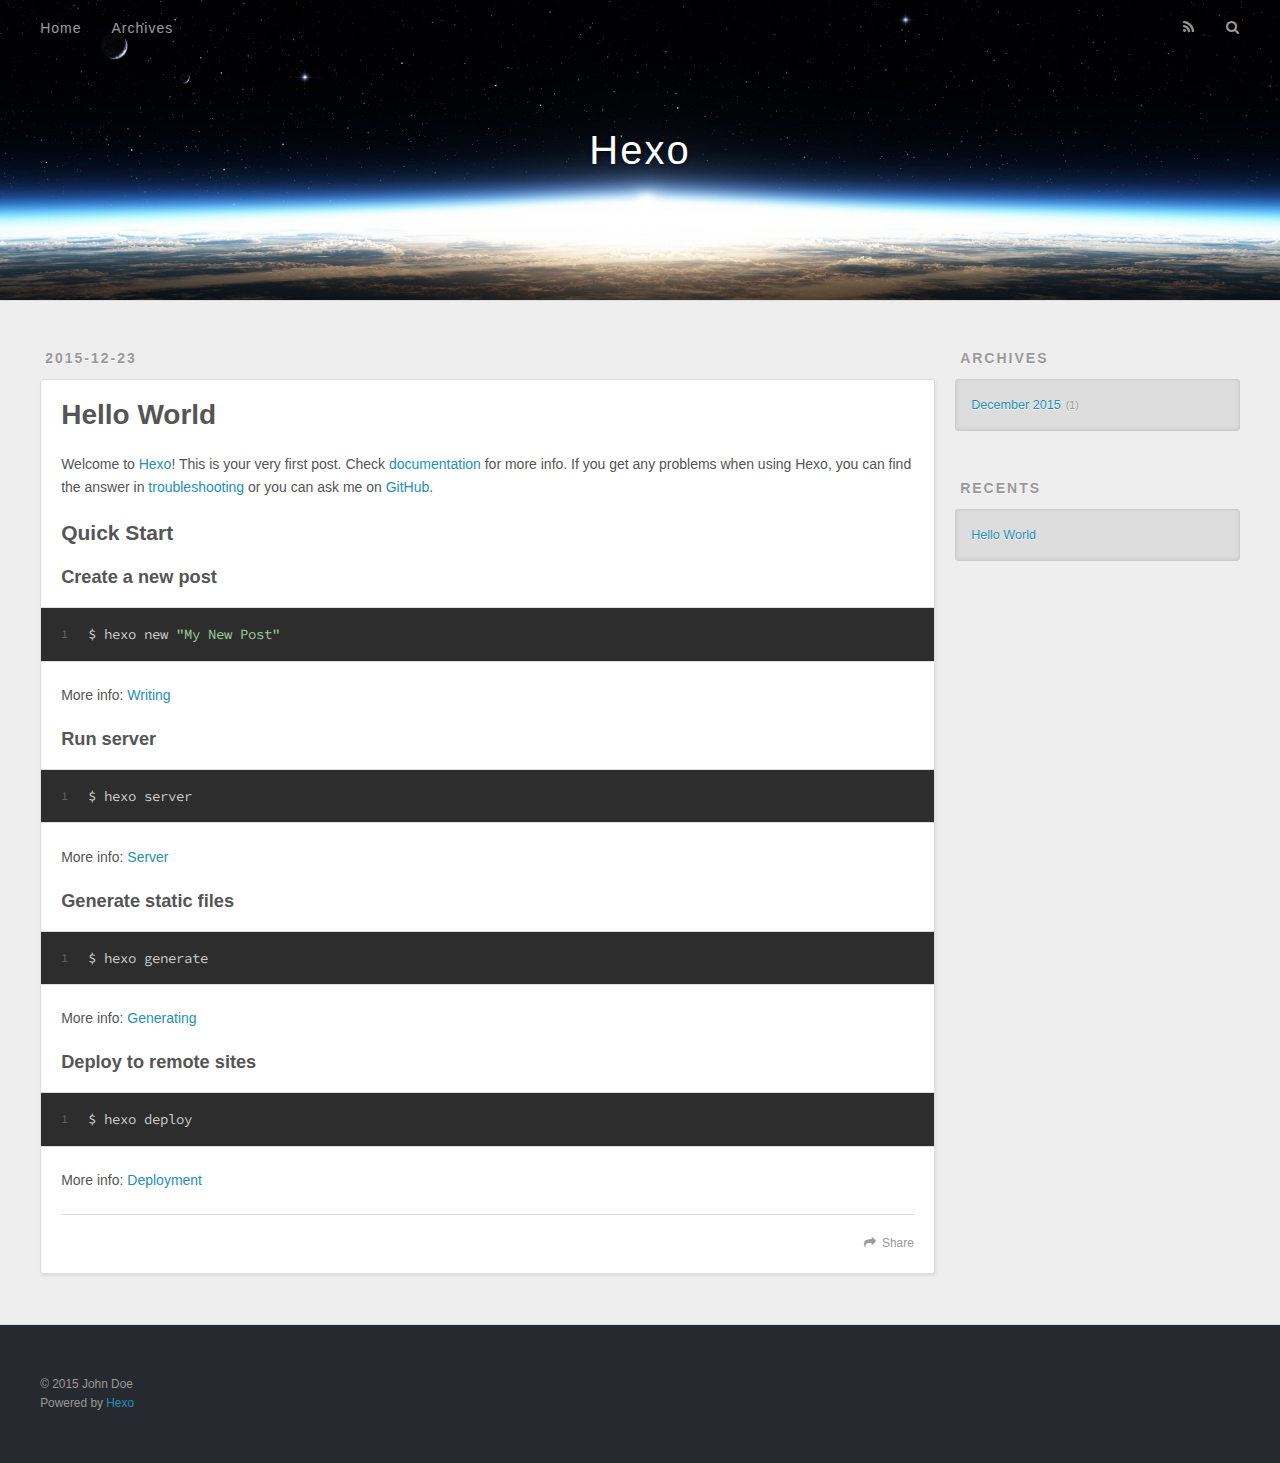
==== index.html @ ee259f1a "Site updated: 2015-12-23 15:45:40" ====
<!DOCTYPE html>
<html>
<head>
  <meta charset="utf-8">
  
  <title>Hexo</title>
  <meta name="viewport" content="width=device-width, initial-scale=1, maximum-scale=1">
  <meta name="description">
<meta property="og:type" content="website">
<meta property="og:title" content="Hexo">
<meta property="og:url" content="http://yoursite.com/index.html">
<meta property="og:site_name" content="Hexo">
<meta property="og:description">
<meta name="twitter:card" content="summary">
<meta name="twitter:title" content="Hexo">
<meta name="twitter:description">
  
    <link rel="alternative" href="/atom.xml" title="Hexo" type="application/atom+xml">
  
  
    <link rel="icon" href="/favicon.png">
  
  <link href="//fonts.googleapis.com/css?family=Source+Code+Pro" rel="stylesheet" type="text/css">
  <link rel="stylesheet" href="/css/style.css" type="text/css">
  

</head>
<body>
  <div id="container">
    <div id="wrap">
      <header id="header">
  <div id="banner"></div>
  <div id="header-outer" class="outer">
    <div id="header-title" class="inner">
      <h1 id="logo-wrap">
        <a href="/" id="logo">Hexo</a>
      </h1>
      
    </div>
    <div id="header-inner" class="inner">
      <nav id="main-nav">
        <a id="main-nav-toggle" class="nav-icon"></a>
        
          <a class="main-nav-link" href="/">Home</a>
        
          <a class="main-nav-link" href="/archives">Archives</a>
        
      </nav>
      <nav id="sub-nav">
        
          <a id="nav-rss-link" class="nav-icon" href="/atom.xml" title="RSS Feed"></a>
        
        <a id="nav-search-btn" class="nav-icon" title="Search"></a>
      </nav>
      <div id="search-form-wrap">
        <form action="//google.com/search" method="get" accept-charset="UTF-8" class="search-form"><input type="search" name="q" results="0" class="search-form-input" placeholder="Search"><button type="submit" class="search-form-submit">&#xF002;</button><input type="hidden" name="sitesearch" value="http://yoursite.com"></form>
      </div>
    </div>
  </div>
</header>
      <div class="outer">
        <section id="main">
  
    <article id="post-hello-world" class="article article-type-post" itemscope itemprop="blogPost">
  <div class="article-meta">
    <a href="/2015/12/23/hello-world/" class="article-date">
  <time datetime="2015-12-23T07:03:22.000Z" itemprop="datePublished">2015-12-23</time>
</a>
    
  </div>
  <div class="article-inner">
    
    
      <header class="article-header">
        
  
    <h1 itemprop="name">
      <a class="article-title" href="/2015/12/23/hello-world/">Hello World</a>
    </h1>
  

      </header>
    
    <div class="article-entry" itemprop="articleBody">
      
        <p>Welcome to <a href="http://hexo.io/" target="_blank" rel="external">Hexo</a>! This is your very first post. Check <a href="http://hexo.io/docs/" target="_blank" rel="external">documentation</a> for more info. If you get any problems when using Hexo, you can find the answer in <a href="http://hexo.io/docs/troubleshooting.html" target="_blank" rel="external">troubleshooting</a> or you can ask me on <a href="https://github.com/hexojs/hexo/issues" target="_blank" rel="external">GitHub</a>.</p>
<h2 id="Quick_Start"><a href="#Quick_Start" class="headerlink" title="Quick Start"></a>Quick Start</h2><h3 id="Create_a_new_post"><a href="#Create_a_new_post" class="headerlink" title="Create a new post"></a>Create a new post</h3><figure class="highlight bash"><table><tr><td class="gutter"><pre><span class="line">1</span><br></pre></td><td class="code"><pre><span class="line">$ hexo new <span class="string">"My New Post"</span></span><br></pre></td></tr></table></figure>
<p>More info: <a href="http://hexo.io/docs/writing.html" target="_blank" rel="external">Writing</a></p>
<h3 id="Run_server"><a href="#Run_server" class="headerlink" title="Run server"></a>Run server</h3><figure class="highlight bash"><table><tr><td class="gutter"><pre><span class="line">1</span><br></pre></td><td class="code"><pre><span class="line">$ hexo server</span><br></pre></td></tr></table></figure>
<p>More info: <a href="http://hexo.io/docs/server.html" target="_blank" rel="external">Server</a></p>
<h3 id="Generate_static_files"><a href="#Generate_static_files" class="headerlink" title="Generate static files"></a>Generate static files</h3><figure class="highlight bash"><table><tr><td class="gutter"><pre><span class="line">1</span><br></pre></td><td class="code"><pre><span class="line">$ hexo generate</span><br></pre></td></tr></table></figure>
<p>More info: <a href="http://hexo.io/docs/generating.html" target="_blank" rel="external">Generating</a></p>
<h3 id="Deploy_to_remote_sites"><a href="#Deploy_to_remote_sites" class="headerlink" title="Deploy to remote sites"></a>Deploy to remote sites</h3><figure class="highlight bash"><table><tr><td class="gutter"><pre><span class="line">1</span><br></pre></td><td class="code"><pre><span class="line">$ hexo deploy</span><br></pre></td></tr></table></figure>
<p>More info: <a href="http://hexo.io/docs/deployment.html" target="_blank" rel="external">Deployment</a></p>

      
    </div>
    <footer class="article-footer">
      <a data-url="http://yoursite.com/2015/12/23/hello-world/" data-id="ciiiihdqb0000vkq6i8g8l3no" class="article-share-link">Share</a>
      
      
    </footer>
  </div>
  
</article>


  
  
</section>
        
          <aside id="sidebar">
  
    
  
    
  
    
  
    
  <div class="widget-wrap">
    <h3 class="widget-title">Archives</h3>
    <div class="widget">
      <ul class="archive-list"><li class="archive-list-item"><a class="archive-list-link" href="/archives/2015/12/">December 2015</a><span class="archive-list-count">1</span></li></ul>
    </div>
  </div>

  
    
  <div class="widget-wrap">
    <h3 class="widget-title">Recents</h3>
    <div class="widget">
      <ul>
        
          <li>
            <a href="/2015/12/23/hello-world/">Hello World</a>
          </li>
        
      </ul>
    </div>
  </div>

  
</aside>
        
      </div>
      <footer id="footer">
  
  <div class="outer">
    <div id="footer-info" class="inner">
      &copy; 2015 John Doe<br>
      Powered by <a href="http://hexo.io/" target="_blank">Hexo</a>
    </div>
  </div>
</footer>
    </div>
    <nav id="mobile-nav">
  
    <a href="/" class="mobile-nav-link">Home</a>
  
    <a href="/archives" class="mobile-nav-link">Archives</a>
  
</nav>
    

<script src="//ajax.googleapis.com/ajax/libs/jquery/2.0.3/jquery.min.js"></script>


  <link rel="stylesheet" href="/fancybox/jquery.fancybox.css" type="text/css">
  <script src="/fancybox/jquery.fancybox.pack.js" type="text/javascript"></script>


<script src="/js/script.js" type="text/javascript"></script>

  </div>
</body>
</html>
---- css/style.css ----
body {
  width: 100%;
}
body:before,
body:after {
  content: "";
  display: table;
}
body:after {
  clear: both;
}
html,
body,
div,
span,
applet,
object,
iframe,
h1,
h2,
h3,
h4,
h5,
h6,
p,
blockquote,
pre,
a,
abbr,
acronym,
address,
big,
cite,
code,
del,
dfn,
em,
img,
ins,
kbd,
q,
s,
samp,
small,
strike,
strong,
sub,
sup,
tt,
var,
dl,
dt,
dd,
ol,
ul,
li,
fieldset,
form,
label,
legend,
table,
caption,
tbody,
tfoot,
thead,
tr,
th,
td {
  margin: 0;
  padding: 0;
  border: 0;
  outline: 0;
  font-weight: inherit;
  font-style: inherit;
  font-family: inherit;
  font-size: 100%;
  vertical-align: baseline;
}
body {
  line-height: 1;
  color: #000;
  background: #fff;
}
ol,
ul {
  list-style: none;
}
table {
  border-collapse: separate;
  border-spacing: 0;
  vertical-align: middle;
}
caption,
th,
td {
  text-align: left;
  font-weight: normal;
  vertical-align: middle;
}
a img {
  border: none;
}
input,
button {
  margin: 0;
  padding: 0;
}
input::-moz-focus-inner,
button::-moz-focus-inner {
  border: 0;
  padding: 0;
}
@font-face {
  font-family: FontAwesome;
  font-style: normal;
  font-weight: normal;
  src: url("fonts/fontawesome-webfont.eot?v=#4.0.3");
  src: url("fonts/fontawesome-webfont.eot?#iefix&v=#4.0.3") format("embedded-opentype"), url("fonts/fontawesome-webfont.woff?v=#4.0.3") format("woff"), url("fonts/fontawesome-webfont.ttf?v=#4.0.3") format("truetype"), url("fonts/fontawesome-webfont.svg#fontawesomeregular?v=#4.0.3") format("svg");
}
html,
body,
#container {
  height: 100%;
}
body {
  background: #eee;
  font: 14px "Helvetica Neue", Helvetica, Arial, sans-serif;
  -webkit-text-size-adjust: 100%;
}
.outer {
  max-width: 1220px;
  margin: 0 auto;
  padding: 0 20px;
}
.outer:before,
.outer:after {
  content: "";
  display: table;
}
.outer:after {
  clear: both;
}
.inner {
  display: inline;
  float: left;
  width: 98.33333333333333%;
  margin: 0 0.833333333333333%;
}
.left,
.alignleft {
  float: left;
}
.right,
.alignright {
  float: right;
}
.clear {
  clear: both;
}
#container {
  position: relative;
}
.mobile-nav-on {
  overflow: hidden;
}
#wrap {
  height: 100%;
  width: 100%;
  position: absolute;
  top: 0;
  left: 0;
  -webkit-transition: 0.2s ease-out;
  -moz-transition: 0.2s ease-out;
  -ms-transition: 0.2s ease-out;
  transition: 0.2s ease-out;
  z-index: 1;
  background: #eee;
}
.mobile-nav-on #wrap {
  left: 280px;
}
@media screen and (min-width: 768px) {
  #main {
    display: inline;
    float: left;
    width: 73.33333333333333%;
    margin: 0 0.833333333333333%;
  }
}
.article-date,
.article-category-link,
.archive-year,
.widget-title {
  text-decoration: none;
  text-transform: uppercase;
  letter-spacing: 2px;
  color: #999;
  margin-bottom: 1em;
  margin-left: 5px;
  line-height: 1em;
  text-shadow: 0 1px #fff;
  font-weight: bold;
}
.article-inner,
.archive-article-inner {
  background: #fff;
  -webkit-box-shadow: 1px 2px 3px #ddd;
  box-shadow: 1px 2px 3px #ddd;
  border: 1px solid #ddd;
  -webkit-border-radius: 3px;
  border-radius: 3px;
}
.article-entry h1,
.widget h1 {
  font-size: 2em;
}
.article-entry h2,
.widget h2 {
  font-size: 1.5em;
}
.article-entry h3,
.widget h3 {
  font-size: 1.3em;
}
.article-entry h4,
.widget h4 {
  font-size: 1.2em;
}
.article-entry h5,
.widget h5 {
  font-size: 1em;
}
.article-entry h6,
.widget h6 {
  font-size: 1em;
  color: #999;
}
.article-entry hr,
.widget hr {
  border: 1px dashed #ddd;
}
.article-entry strong,
.widget strong {
  font-weight: bold;
}
.article-entry em,
.widget em,
.article-entry cite,
.widget cite {
  font-style: italic;
}
.article-entry sup,
.widget sup,
.article-entry sub,
.widget sub {
  font-size: 0.75em;
  line-height: 0;
  position: relative;
  vertical-align: baseline;
}
.article-entry sup,
.widget sup {
  top: -0.5em;
}
.article-entry sub,
.widget sub {
  bottom: -0.2em;
}
.article-entry small,
.widget small {
  font-size: 0.85em;
}
.article-entry acronym,
.widget acronym,
.article-entry abbr,
.widget abbr {
  border-bottom: 1px dotted;
}
.article-entry ul,
.widget ul,
.article-entry ol,
.widget ol,
.article-entry dl,
.widget dl {
  margin: 0 20px;
  line-height: 1.6em;
}
.article-entry ul ul,
.widget ul ul,
.article-entry ol ul,
.widget ol ul,
.article-entry ul ol,
.widget ul ol,
.article-entry ol ol,
.widget ol ol {
  margin-top: 0;
  margin-bottom: 0;
}
.article-entry ul,
.widget ul {
  list-style: disc;
}
.article-entry ol,
.widget ol {
  list-style: decimal;
}
.article-entry dt,
.widget dt {
  font-weight: bold;
}
#header {
  height: 300px;
  position: relative;
  border-bottom: 1px solid #ddd;
}
#header:before,
#header:after {
  content: "";
  position: absolute;
  left: 0;
  right: 0;
  height: 40px;
}
#header:before {
  top: 0;
  background: -webkit-linear-gradient(rgba(0,0,0,0.2), transparent);
  background: -moz-linear-gradient(rgba(0,0,0,0.2), transparent);
  background: -ms-linear-gradient(rgba(0,0,0,0.2), transparent);
  background: linear-gradient(rgba(0,0,0,0.2), transparent);
}
#header:after {
  bottom: 0;
  background: -webkit-linear-gradient(transparent, rgba(0,0,0,0.2));
  background: -moz-linear-gradient(transparent, rgba(0,0,0,0.2));
  background: -ms-linear-gradient(transparent, rgba(0,0,0,0.2));
  background: linear-gradient(transparent, rgba(0,0,0,0.2));
}
#header-outer {
  height: 100%;
  position: relative;
}
#header-inner {
  position: relative;
  overflow: hidden;
}
#banner {
  position: absolute;
  top: 0;
  left: 0;
  width: 100%;
  height: 100%;
  background: url("images/banner.jpg") center #000;
  -webkit-background-size: cover;
  -moz-background-size: cover;
  background-size: cover;
  z-index: -1;
}
#header-title {
  text-align: center;
  height: 40px;
  position: absolute;
  top: 50%;
  left: 0;
  margin-top: -20px;
}
#logo,
#subtitle {
  text-decoration: none;
  color: #fff;
  font-weight: 300;
  text-shadow: 0 1px 4px rgba(0,0,0,0.3);
}
#logo {
  font-size: 40px;
  line-height: 40px;
  letter-spacing: 2px;
}
#subtitle {
  font-size: 16px;
  line-height: 16px;
  letter-spacing: 1px;
}
#subtitle-wrap {
  margin-top: 16px;
}
#main-nav {
  float: left;
  margin-left: -15px;
}
.nav-icon,
.main-nav-link {
  float: left;
  color: #fff;
  opacity: 0.6;
  text-decoration: none;
  text-shadow: 0 1px rgba(0,0,0,0.2);
  -webkit-transition: opacity 0.2s;
  -moz-transition: opacity 0.2s;
  -ms-transition: opacity 0.2s;
  transition: opacity 0.2s;
  display: block;
  padding: 20px 15px;
}
.nav-icon:hover,
.main-nav-link:hover {
  opacity: 1;
}
.nav-icon {
  font-family: FontAwesome;
  text-align: center;
  font-size: 14px;
  width: 14px;
  height: 14px;
  padding: 20px 15px;
  position: relative;
  cursor: pointer;
}
.main-nav-link {
  font-weight: 300;
  letter-spacing: 1px;
}
@media screen and (max-width: 479px) {
  .main-nav-link {
    display: none;
  }
}
#main-nav-toggle {
  display: none;
}
#main-nav-toggle:before {
  content: "\f0c9";
}
@media screen and (max-width: 479px) {
  #main-nav-toggle {
    display: block;
  }
}
#sub-nav {
  float: right;
  margin-right: -15px;
}
#nav-rss-link:before {
  content: "\f09e";
}
#nav-search-btn:before {
  content: "\f002";
}
#search-form-wrap {
  position: absolute;
  top: 15px;
  width: 150px;
  height: 30px;
  right: -150px;
  opacity: 0;
  -webkit-transition: 0.2s ease-out;
  -moz-transition: 0.2s ease-out;
  -ms-transition: 0.2s ease-out;
  transition: 0.2s ease-out;
}
#search-form-wrap.on {
  opacity: 1;
  right: 0;
}
@media screen and (max-width: 479px) {
  #search-form-wrap {
    width: 100%;
    right: -100%;
  }
}
.search-form {
  position: absolute;
  top: 0;
  left: 0;
  right: 0;
  background: #fff;
  padding: 5px 15px;
  -webkit-border-radius: 15px;
  border-radius: 15px;
  -webkit-box-shadow: 0 0 10px rgba(0,0,0,0.3);
  box-shadow: 0 0 10px rgba(0,0,0,0.3);
}
.search-form-input {
  border: none;
  background: none;
  color: #555;
  width: 100%;
  font: 13px "Helvetica Neue", Helvetica, Arial, sans-serif;
  outline: none;
}
.search-form-input::-webkit-search-results-decoration,
.search-form-input::-webkit-search-cancel-button {
  -webkit-appearance: none;
}
.search-form-submit {
  position: absolute;
  top: 50%;
  right: 10px;
  margin-top: -7px;
  font: 13px FontAwesome;
  border: none;
  background: none;
  color: #bbb;
  cursor: pointer;
}
.search-form-submit:hover,
.search-form-submit:focus {
  color: #777;
}
.article {
  margin: 50px 0;
}
.article-inner {
  overflow: hidden;
}
.article-meta:before,
.article-meta:after {
  content: "";
  display: table;
}
.article-meta:after {
  clear: both;
}
.article-date {
  float: left;
}
.article-category {
  float: left;
  line-height: 1em;
  color: #ccc;
  text-shadow: 0 1px #fff;
  margin-left: 8px;
}
.article-category:before {
  content: "\2022";
}
.article-category-link {
  margin: 0 12px 1em;
}
.article-header {
  padding: 20px 20px 0;
}
.article-title {
  text-decoration: none;
  font-size: 2em;
  font-weight: bold;
  color: #555;
  line-height: 1.1em;
  -webkit-transition: color 0.2s;
  -moz-transition: color 0.2s;
  -ms-transition: color 0.2s;
  transition: color 0.2s;
}
a.article-title:hover {
  color: #258fb8;
}
.article-entry {
  color: #555;
  padding: 0 20px;
}
.article-entry:before,
.article-entry:after {
  content: "";
  display: table;
}
.article-entry:after {
  clear: both;
}
.article-entry p,
.article-entry table {
  line-height: 1.6em;
  margin: 1.6em 0;
}
.article-entry h1,
.article-entry h2,
.article-entry h3,
.article-entry h4,
.article-entry h5,
.article-entry h6 {
  font-weight: bold;
}
.article-entry h1,
.article-entry h2,
.article-entry h3,
.article-entry h4,
.article-entry h5,
.article-entry h6 {
  line-height: 1.1em;
  margin: 1.1em 0;
}
.article-entry a {
  color: #258fb8;
  text-decoration: none;
}
.article-entry a:hover {
  text-decoration: underline;
}
.article-entry ul,
.article-entry ol,
.article-entry dl {
  margin-top: 1.6em;
  margin-bottom: 1.6em;
}
.article-entry img,
.article-entry video {
  max-width: 100%;
  height: auto;
  display: block;
  margin: auto;
}
.article-entry iframe {
  border: none;
}
.article-entry table {
  width: 100%;
  border-collapse: collapse;
  border-spacing: 0;
}
.article-entry th {
  font-weight: bold;
  border-bottom: 3px solid #ddd;
  padding-bottom: 0.5em;
}
.article-entry td {
  border-bottom: 1px solid #ddd;
  padding: 10px 0;
}
.article-entry blockquote {
  font-family: Georgia, "Times New Roman", serif;
  font-size: 1.4em;
  margin: 1.6em 20px;
  text-align: center;
}
.article-entry blockquote footer {
  font-size: 14px;
  margin: 1.6em 0;
  font-family: "Helvetica Neue", Helvetica, Arial, sans-serif;
}
.article-entry blockquote footer cite:before {
  content: "—";
  padding: 0 0.5em;
}
.article-entry .pullquote {
  text-align: left;
  width: 45%;
  margin: 0;
}
.article-entry .pullquote.left {
  margin-left: 0.5em;
  margin-right: 1em;
}
.article-entry .pullquote.right {
  margin-right: 0.5em;
  margin-left: 1em;
}
.article-entry .caption {
  color: #999;
  display: block;
  font-size: 0.9em;
  margin-top: 0.5em;
  position: relative;
  text-align: center;
}
.article-entry .video-container {
  position: relative;
  padding-top: 56.25%;
  height: 0;
  overflow: hidden;
}
.article-entry .video-container iframe,
.article-entry .video-container object,
.article-entry .video-container embed {
  position: absolute;
  top: 0;
  left: 0;
  width: 100%;
  height: 100%;
  margin-top: 0;
}
.article-more-link a {
  display: inline-block;
  line-height: 1em;
  padding: 6px 15px;
  -webkit-border-radius: 15px;
  border-radius: 15px;
  background: #eee;
  color: #999;
  text-shadow: 0 1px #fff;
  text-decoration: none;
}
.article-more-link a:hover {
  background: #258fb8;
  color: #fff;
  text-decoration: none;
  text-shadow: 0 1px #1e7293;
}
.article-footer {
  font-size: 0.85em;
  line-height: 1.6em;
  border-top: 1px solid #ddd;
  padding-top: 1.6em;
  margin: 0 20px 20px;
}
.article-footer:before,
.article-footer:after {
  content: "";
  display: table;
}
.article-footer:after {
  clear: both;
}
.article-footer a {
  color: #999;
  text-decoration: none;
}
.article-footer a:hover {
  color: #555;
}
.article-tag-list-item {
  float: left;
  margin-right: 10px;
}
.article-tag-list-link:before {
  content: "#";
}
.article-comment-link {
  float: right;
}
.article-comment-link:before {
  content: "\f075";
  font-family: FontAwesome;
  padding-right: 8px;
}
.article-share-link {
  cursor: pointer;
  float: right;
  margin-left: 20px;
}
.article-share-link:before {
  content: "\f064";
  font-family: FontAwesome;
  padding-right: 6px;
}
#article-nav {
  position: relative;
}
#article-nav:before,
#article-nav:after {
  content: "";
  display: table;
}
#article-nav:after {
  clear: both;
}
@media screen and (min-width: 768px) {
  #article-nav {
    margin: 50px 0;
  }
  #article-nav:before {
    width: 8px;
    height: 8px;
    position: absolute;
    top: 50%;
    left: 50%;
    margin-top: -4px;
    margin-left: -4px;
    content: "";
    -webkit-border-radius: 50%;
    border-radius: 50%;
    background: #ddd;
    -webkit-box-shadow: 0 1px 2px #fff;
    box-shadow: 0 1px 2px #fff;
  }
}
.article-nav-link-wrap {
  text-decoration: none;
  text-shadow: 0 1px #fff;
  color: #999;
  -webkit-box-sizing: border-box;
  -moz-box-sizing: border-box;
  box-sizing: border-box;
  margin-top: 50px;
  text-align: center;
  display: block;
}
.article-nav-link-wrap:hover {
  color: #555;
}
@media screen and (min-width: 768px) {
  .article-nav-link-wrap {
    width: 50%;
    margin-top: 0;
  }
}
@media screen and (min-width: 768px) {
  #article-nav-newer {
    float: left;
    text-align: right;
    padding-right: 20px;
  }
}
@media screen and (min-width: 768px) {
  #article-nav-older {
    float: right;
    text-align: left;
    padding-left: 20px;
  }
}
.article-nav-caption {
  text-transform: uppercase;
  letter-spacing: 2px;
  color: #ddd;
  line-height: 1em;
  font-weight: bold;
}
#article-nav-newer .article-nav-caption {
  margin-right: -2px;
}
.article-nav-title {
  font-size: 0.85em;
  line-height: 1.6em;
  margin-top: 0.5em;
}
.article-share-box {
  position: absolute;
  display: none;
  background: #fff;
  -webkit-box-shadow: 1px 2px 10px rgba(0,0,0,0.2);
  box-shadow: 1px 2px 10px rgba(0,0,0,0.2);
  -webkit-border-radius: 3px;
  border-radius: 3px;
  margin-left: -145px;
  overflow: hidden;
  z-index: 1;
}
.article-share-box.on {
  display: block;
}
.article-share-input {
  width: 100%;
  background: none;
  -webkit-box-sizing: border-box;
  -moz-box-sizing: border-box;
  box-sizing: border-box;
  font: 14px "Helvetica Neue", Helvetica, Arial, sans-serif;
  padding: 0 15px;
  color: #555;
  outline: none;
  border: 1px solid #ddd;
  -webkit-border-radius: 3px 3px 0 0;
  border-radius: 3px 3px 0 0;
  height: 36px;
  line-height: 36px;
}
.article-share-links {
  background: #eee;
}
.article-share-links:before,
.article-share-links:after {
  content: "";
  display: table;
}
.article-share-links:after {
  clear: both;
}
.article-share-twitter,
.article-share-facebook,
.article-share-pinterest,
.article-share-google {
  width: 50px;
  height: 36px;
  display: block;
  float: left;
  position: relative;
  color: #999;
  text-shadow: 0 1px #fff;
}
.article-share-twitter:before,
.article-share-facebook:before,
.article-share-pinterest:before,
.article-share-google:before {
  font-size: 20px;
  font-family: FontAwesome;
  width: 20px;
  height: 20px;
  position: absolute;
  top: 50%;
  left: 50%;
  margin-top: -10px;
  margin-left: -10px;
  text-align: center;
}
.article-share-twitter:hover,
.article-share-facebook:hover,
.article-share-pinterest:hover,
.article-share-google:hover {
  color: #fff;
}
.article-share-twitter:before {
  content: "\f099";
}
.article-share-twitter:hover {
  background: #00aced;
  text-shadow: 0 1px #008abe;
}
.article-share-facebook:before {
  content: "\f09a";
}
.article-share-facebook:hover {
  background: #3b5998;
  text-shadow: 0 1px #2f477a;
}
.article-share-pinterest:before {
  content: "\f0d2";
}
.article-share-pinterest:hover {
  background: #cb2027;
  text-shadow: 0 1px #a21a1f;
}
.article-share-google:before {
  content: "\f0d5";
}
.article-share-google:hover {
  background: #dd4b39;
  text-shadow: 0 1px #be3221;
}
.article-gallery {
  background: #000;
  position: relative;
}
.article-gallery-photos {
  position: relative;
  overflow: hidden;
}
.article-gallery-img {
  display: none;
  max-width: 100%;
}
.article-gallery-img:first-child {
  display: block;
}
.article-gallery-img.loaded {
  position: absolute;
  display: block;
}
.article-gallery-img img {
  display: block;
  max-width: 100%;
  margin: 0 auto;
}
#comments {
  background: #fff;
  -webkit-box-shadow: 1px 2px 3px #ddd;
  box-shadow: 1px 2px 3px #ddd;
  padding: 20px;
  border: 1px solid #ddd;
  -webkit-border-radius: 3px;
  border-radius: 3px;
  margin: 50px 0;
}
#comments a {
  color: #258fb8;
}
.archives-wrap {
  margin: 50px 0;
}
.archives:before,
.archives:after {
  content: "";
  display: table;
}
.archives:after {
  clear: both;
}
.archive-year-wrap {
  margin-bottom: 1em;
}
.archives {
  -webkit-column-gap: 10px;
  -moz-column-gap: 10px;
  column-gap: 10px;
}
@media screen and (min-width: 480px) and (max-width: 767px) {
  .archives {
    -webkit-column-count: 2;
    -moz-column-count: 2;
    column-count: 2;
  }
}
@media screen and (min-width: 768px) {
  .archives {
    -webkit-column-count: 3;
    -moz-column-count: 3;
    column-count: 3;
  }
}
.archive-article {
  -webkit-column-break-inside: avoid;
  page-break-inside: avoid;
  overflow: hidden;
  break-inside: avoid-column;
}
.archive-article-inner {
  padding: 10px;
  margin-bottom: 15px;
}
.archive-article-title {
  text-decoration: none;
  font-weight: bold;
  color: #555;
  -webkit-transition: color 0.2s;
  -moz-transition: color 0.2s;
  -ms-transition: color 0.2s;
  transition: color 0.2s;
  line-height: 1.6em;
}
.archive-article-title:hover {
  color: #258fb8;
}
.archive-article-footer {
  margin-top: 1em;
}
.archive-article-date {
  color: #999;
  text-decoration: none;
  font-size: 0.85em;
  line-height: 1em;
  margin-bottom: 0.5em;
  display: block;
}
#page-nav {
  margin: 50px auto;
  background: #fff;
  -webkit-box-shadow: 1px 2px 3px #ddd;
  box-shadow: 1px 2px 3px #ddd;
  border: 1px solid #ddd;
  -webkit-border-radius: 3px;
  border-radius: 3px;
  text-align: center;
  color: #999;
  overflow: hidden;
}
#page-nav:before,
#page-nav:after {
  content: "";
  display: table;
}
#page-nav:after {
  clear: both;
}
#page-nav a,
#page-nav span {
  padding: 10px 20px;
  line-height: 1;
  height: 2ex;
}
#page-nav a {
  color: #999;
  text-decoration: none;
}
#page-nav a:hover {
  background: #999;
  color: #fff;
}
#page-nav .prev {
  float: left;
}
#page-nav .next {
  float: right;
}
#page-nav .page-number {
  display: inline-block;
}
@media screen and (max-width: 479px) {
  #page-nav .page-number {
    display: none;
  }
}
#page-nav .current {
  color: #555;
  font-weight: bold;
}
#page-nav .space {
  color: #ddd;
}
#footer {
  background: #262a30;
  padding: 50px 0;
  border-top: 1px solid #ddd;
  color: #999;
}
#footer a {
  color: #258fb8;
  text-decoration: none;
}
#footer a:hover {
  text-decoration: underline;
}
#footer-info {
  line-height: 1.6em;
  font-size: 0.85em;
}
.article-entry pre,
.article-entry .highlight {
  background: #2d2d2d;
  margin: 0 -20px;
  padding: 15px 20px;
  border-style: solid;
  border-color: #ddd;
  border-width: 1px 0;
  overflow: auto;
  color: #ccc;
  line-height: 22.400000000000002px;
}
.article-entry .highlight .gutter pre,
.article-entry .gist .gist-file .gist-data .line-numbers {
  color: #666;
  font-size: 0.85em;
}
.article-entry pre,
.article-entry code {
  font-family: "Source Code Pro", Consolas, Monaco, Menlo, Consolas, monospace;
}
.article-entry code {
  background: #eee;
  text-shadow: 0 1px #fff;
  padding: 0 0.3em;
}
.article-entry pre code {
  background: none;
  text-shadow: none;
  padding: 0;
}
.article-entry .highlight pre {
  border: none;
  margin: 0;
  padding: 0;
}
.article-entry .highlight table {
  margin: 0;
  width: auto;
}
.article-entry .highlight td {
  border: none;
  padding: 0;
}
.article-entry .highlight figcaption {
  font-size: 0.85em;
  color: #999;
  line-height: 1em;
  margin-bottom: 1em;
}
.article-entry .highlight figcaption:before,
.article-entry .highlight figcaption:after {
  content: "";
  display: table;
}
.article-entry .highlight figcaption:after {
  clear: both;
}
.article-entry .highlight figcaption a {
  float: right;
}
.article-entry .highlight .gutter pre {
  text-align: right;
  padding-right: 20px;
}
.article-entry .highlight .line {
  height: 22.400000000000002px;
}
.article-entry .gist {
  margin: 0 -20px;
  border-style: solid;
  border-color: #ddd;
  border-width: 1px 0;
  background: #2d2d2d;
  padding: 15px 20px 15px 0;
}
.article-entry .gist .gist-file {
  border: none;
  font-family: "Source Code Pro", Consolas, Monaco, Menlo, Consolas, monospace;
  margin: 0;
}
.article-entry .gist .gist-file .gist-data {
  background: none;
  border: none;
}
.article-entry .gist .gist-file .gist-data .line-numbers {
  background: none;
  border: none;
  padding: 0 20px 0 0;
}
.article-entry .gist .gist-file .gist-data .line-data {
  padding: 0 !important;
}
.article-entry .gist .gist-file .highlight {
  margin: 0;
  padding: 0;
  border: none;
}
.article-entry .gist .gist-file .gist-meta {
  background: #2d2d2d;
  color: #999;
  font: 0.85em "Helvetica Neue", Helvetica, Arial, sans-serif;
  text-shadow: 0 0;
  padding: 0;
  margin-top: 1em;
  margin-left: 20px;
}
.article-entry .gist .gist-file .gist-meta a {
  color: #258fb8;
  font-weight: normal;
}
.article-entry .gist .gist-file .gist-meta a:hover {
  text-decoration: underline;
}
pre .comment,
pre .title {
  color: #999;
}
pre .variable,
pre .attribute,
pre .tag,
pre .regexp,
pre .ruby .constant,
pre .xml .tag .title,
pre .xml .pi,
pre .xml .doctype,
pre .html .doctype,
pre .css .id,
pre .css .class,
pre .css .pseudo {
  color: #f2777a;
}
pre .number,
pre .preprocessor,
pre .built_in,
pre .literal,
pre .params,
pre .constant {
  color: #f99157;
}
pre .class,
pre .ruby .class .title,
pre .css .rules .attribute {
  color: #9c9;
}
pre .string,
pre .value,
pre .inheritance,
pre .header,
pre .ruby .symbol,
pre .xml .cdata {
  color: #9c9;
}
pre .css .hexcolor {
  color: #6cc;
}
pre .function,
pre .python .decorator,
pre .python .title,
pre .ruby .function .title,
pre .ruby .title .keyword,
pre .perl .sub,
pre .javascript .title,
pre .coffeescript .title {
  color: #69c;
}
pre .keyword,
pre .javascript .function {
  color: #c9c;
}
@media screen and (max-width: 479px) {
  #mobile-nav {
    position: absolute;
    top: 0;
    left: 0;
    width: 280px;
    height: 100%;
    background: #191919;
    border-right: 1px solid #fff;
  }
}
@media screen and (max-width: 479px) {
  .mobile-nav-link {
    display: block;
    color: #999;
    text-decoration: none;
    padding: 15px 20px;
    font-weight: bold;
  }
  .mobile-nav-link:hover {
    color: #fff;
  }
}
@media screen and (min-width: 768px) {
  #sidebar {
    display: inline;
    float: left;
    width: 23.333333333333332%;
    margin: 0 0.833333333333333%;
  }
}
.widget-wrap {
  margin: 50px 0;
}
.widget {
  color: #777;
  text-shadow: 0 1px #fff;
  background: #ddd;
  -webkit-box-shadow: 0 -1px 4px #ccc inset;
  box-shadow: 0 -1px 4px #ccc inset;
  border: 1px solid #ccc;
  padding: 15px;
  -webkit-border-radius: 3px;
  border-radius: 3px;
}
.widget a {
  color: #258fb8;
  text-decoration: none;
}
.widget a:hover {
  text-decoration: underline;
}
.widget ul ul,
.widget ol ul,
.widget dl ul,
.widget ul ol,
.widget ol ol,
.widget dl ol,
.widget ul dl,
.widget ol dl,
.widget dl dl {
  margin-left: 15px;
  list-style: disc;
}
.widget {
  line-height: 1.6em;
  word-wrap: break-word;
  font-size: 0.9em;
}
.widget ul,
.widget ol {
  list-style: none;
  margin: 0;
}
.widget ul ul,
.widget ol ul,
.widget ul ol,
.widget ol ol {
  margin: 0 20px;
}
.widget ul ul,
.widget ol ul {
  list-style: disc;
}
.widget ul ol,
.widget ol ol {
  list-style: decimal;
}
.category-list-count,
.tag-list-count,
.archive-list-count {
  padding-left: 5px;
  color: #999;
  font-size: 0.85em;
}
.category-list-count:before,
.tag-list-count:before,
.archive-list-count:before {
  content: "(";
}
.category-list-count:after,
.tag-list-count:after,
.archive-list-count:after {
  content: ")";
}
.tagcloud a {
  margin-right: 5px;
  display: inline-block;
}
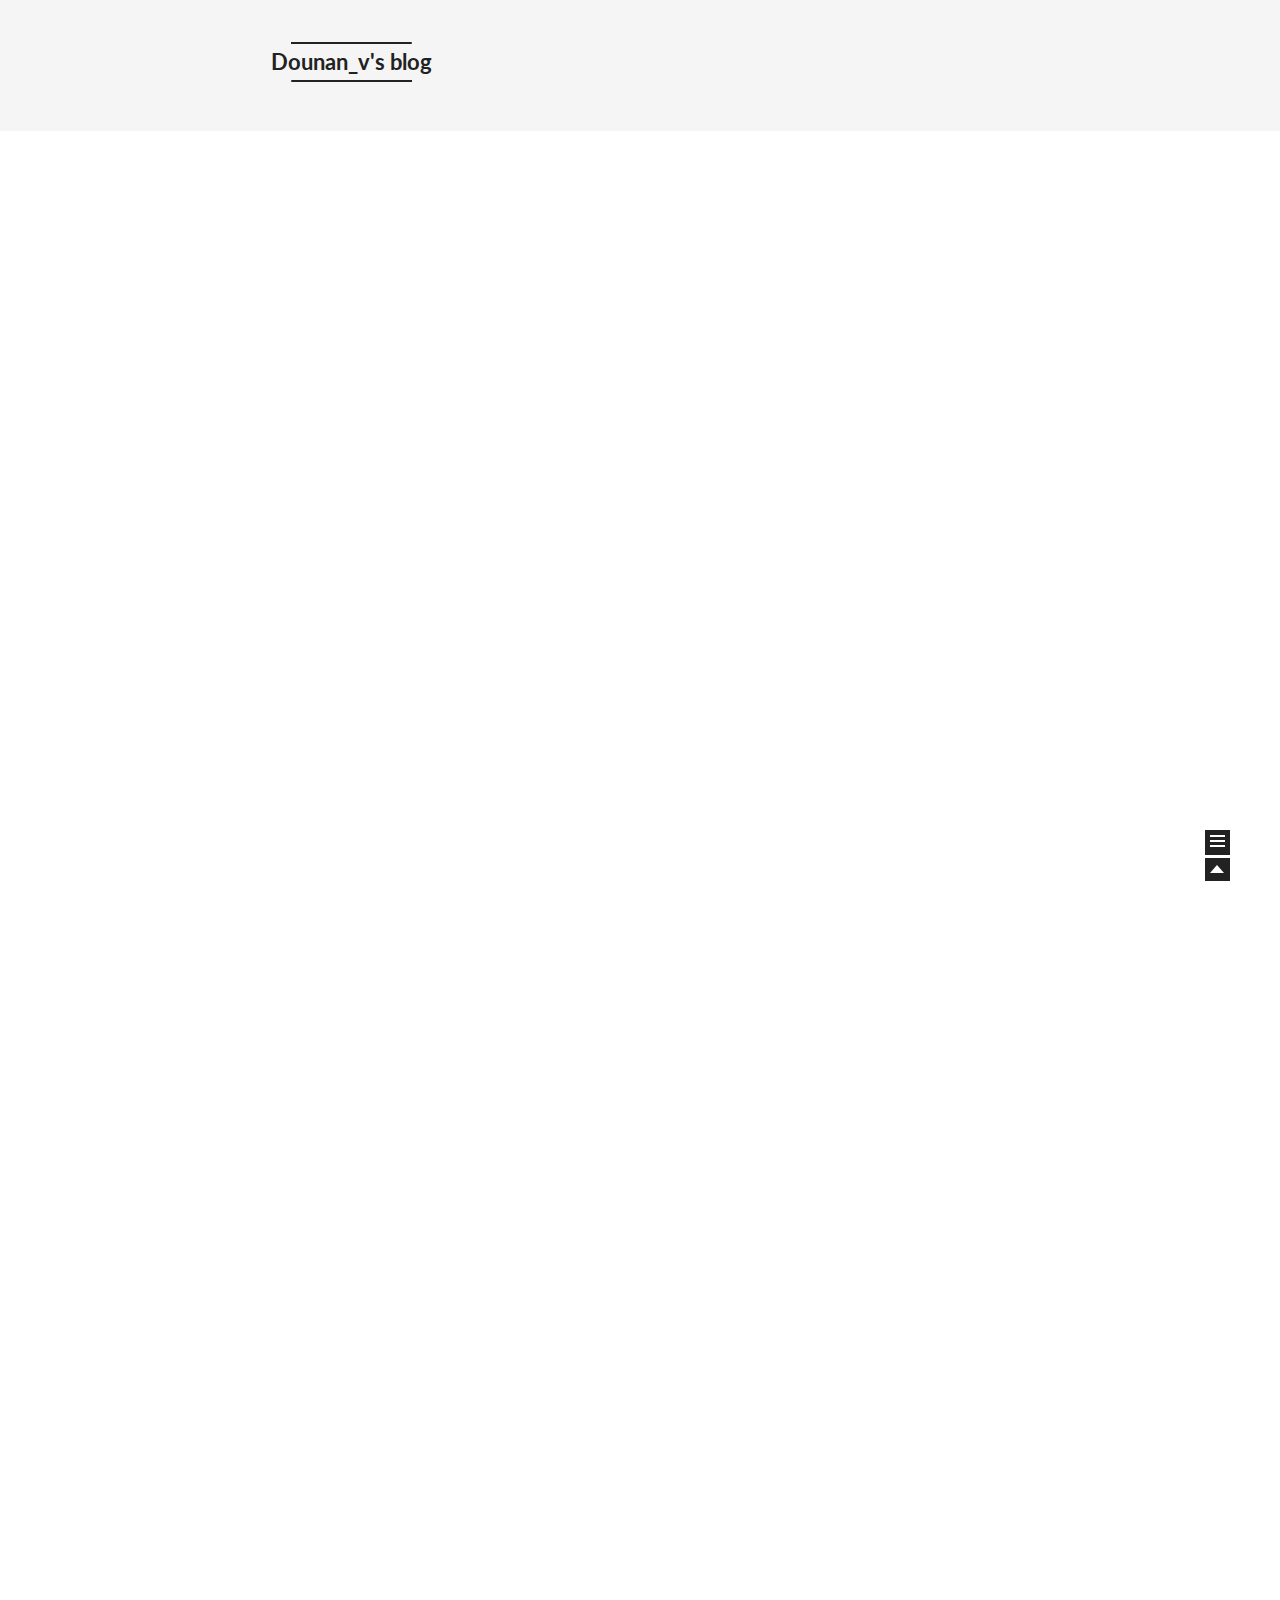
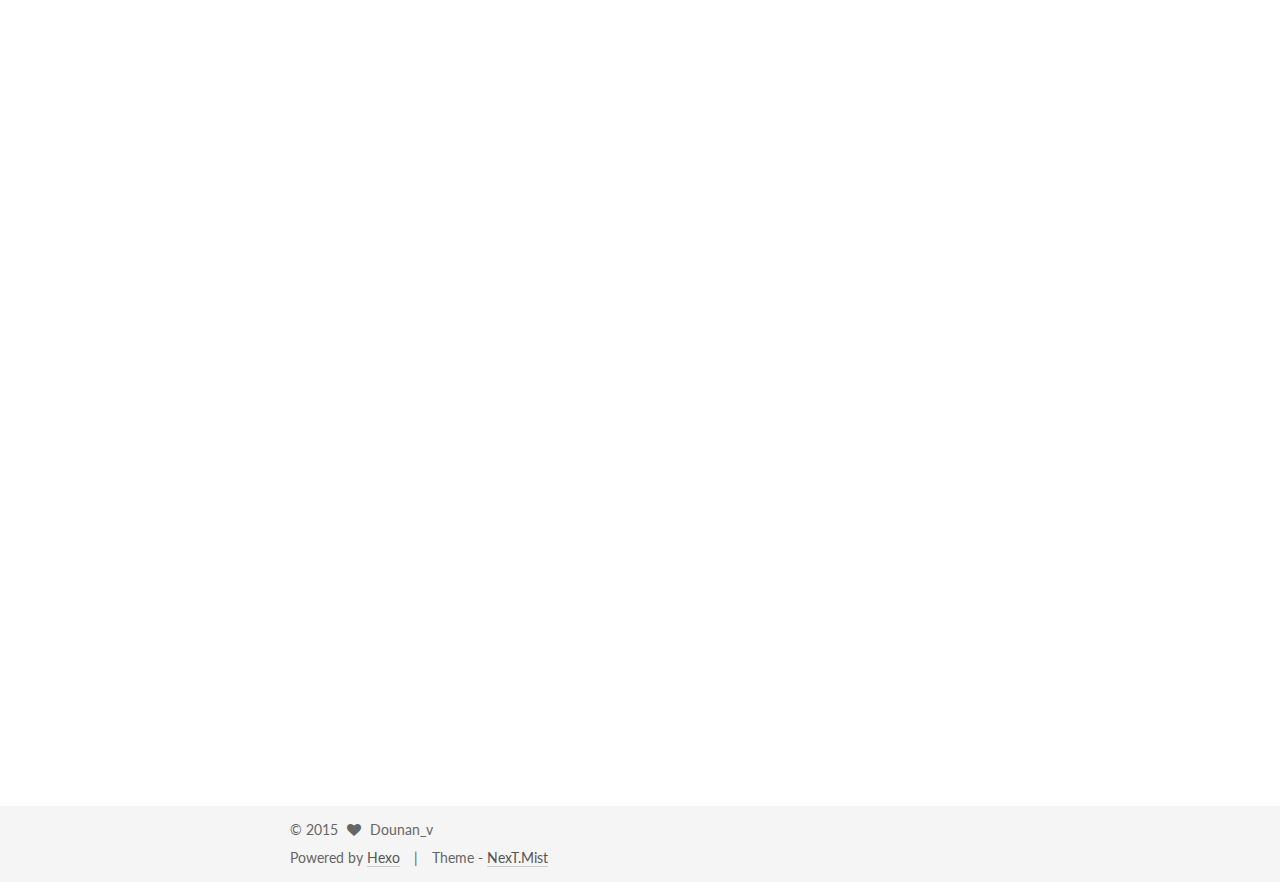
==== commit 71303304: "Site updated: 2015-12-24 11:45:03" ====
--- a/index.html
+++ b/index.html
@@ -1,89 +1,409 @@
-<!DOCTYPE html>
-<html>
+<!doctype html>
+<html class="theme-next   use-motion ">
 <head>
-  <meta charset="utf-8">
-  
-  <title>Hexo</title>
-  <meta name="viewport" content="width=device-width, initial-scale=1, maximum-scale=1">
-  <meta name="description">
+  <meta charset="UTF-8"/>
+<meta http-equiv="X-UA-Compatible" content="IE=edge,chrome=1" />
+<meta name="viewport" content="width=device-width, initial-scale=1, maximum-scale=1"/>
+
+
+
+<meta http-equiv="Cache-Control" content="no-transform" />
+<meta http-equiv="Cache-Control" content="no-siteapp" />
+
+
+
+
+
+
+
+
+
+
+
+
+  <link href="/vendors/fancybox/source/jquery.fancybox.css?v=2.1.5" rel="stylesheet" type="text/css"/>
+
+
+
+
+  <link href="//fonts.googleapis.com/css?family=Lato:300,400,700,400italic&subset=latin,latin-ext" rel="stylesheet" type="text/css">
+
+
+
+<link href="/vendors/font-awesome/css/font-awesome.min.css?v=4.4.0" rel="stylesheet" type="text/css" />
+
+<link href="/css/main.css?v=0.4.5.2" rel="stylesheet" type="text/css" />
+
+
+  <meta name="keywords" content="Hexo, NexT" />
+
+
+
+
+
+
+
+
+  <link rel="shortcut icon" type="image/x-icon" href="/favicon.ico?v=0.4.5.2" />
+
+
+
+
+
+
+<meta name="description" content="Touch the world">
 <meta property="og:type" content="website">
-<meta property="og:title" content="Hexo">
+<meta property="og:title" content="Dounan_v's blog">
 <meta property="og:url" content="http://yoursite.com/index.html">
-<meta property="og:site_name" content="Hexo">
-<meta property="og:description">
+<meta property="og:site_name" content="Dounan_v's blog">
+<meta property="og:description" content="Touch the world">
 <meta name="twitter:card" content="summary">
-<meta name="twitter:title" content="Hexo">
-<meta name="twitter:description">
-  
-    <link rel="alternative" href="/atom.xml" title="Hexo" type="application/atom+xml">
-  
-  
-    <link rel="icon" href="/favicon.png">
-  
-  <link href="//fonts.googleapis.com/css?family=Source+Code+Pro" rel="stylesheet" type="text/css">
-  <link rel="stylesheet" href="/css/style.css" type="text/css">
-  
-
+<meta name="twitter:title" content="Dounan_v's blog">
+<meta name="twitter:description" content="Touch the world">
+
+
+
+<script type="text/javascript" id="hexo.configuration">
+  var CONFIG = {
+    scheme: 'Mist',
+    sidebar: 'post',
+    motion: true
+  };
+</script>
+
+  <title> Dounan_v's blog </title>
 </head>
-<body>
-  <div id="container">
-    <div id="wrap">
-      <header id="header">
-  <div id="banner"></div>
-  <div id="header-outer" class="outer">
-    <div id="header-title" class="inner">
-      <h1 id="logo-wrap">
-        <a href="/" id="logo">Hexo</a>
-      </h1>
+
+<body itemscope itemtype="http://schema.org/WebPage" lang="en">
+
+  <!--[if lte IE 8]>
+  <div style=' clear: both; height: 59px; padding:0 0 0 15px; position: relative;margin:0 auto;'>
+    <a href="http://windows.microsoft.com/en-US/internet-explorer/products/ie/home?ocid=ie6_countdown_bannercode">
+      <img src="http://7u2nvr.com1.z0.glb.clouddn.com/picouterie.jpg" border="0" height="42" width="820"
+           alt="You are using an outdated browser. For a faster, safer browsing experience, upgrade for free today or use other browser ,like chrome firefox safari."
+           style='margin-left:auto;margin-right:auto;display: block;'/>
+    </a>
+  </div>
+<![endif]-->
+  
+
+
+
+
+
+
+  <div class="container one-column 
+   page-home 
+">
+    <div class="headband"></div>
+
+    <header id="header" class="header" itemscope itemtype="http://schema.org/WPHeader">
+      <div class="header-inner"><div class="site-meta ">
+  
+
+  <div class="custom-logo-site-title">
+    <a href="/"  class="brand" rel="start">
+      <span class="logo-line-before"><i></i></span>
+      <span class="site-title">Dounan_v's blog</span>
+      <span class="logo-line-after"><i></i></span>
+    </a>
+  </div>
+  <p class="site-subtitle">Touch the world</p>
+</div>
+
+<div class="site-nav-toggle">
+  <button>
+    <span class="btn-bar"></span>
+    <span class="btn-bar"></span>
+    <span class="btn-bar"></span>
+  </button>
+</div>
+
+<nav class="site-nav">
+  
+
+  
+    <ul id="menu" class="menu ">
+      
+        
+        <li class="menu-item menu-item-home">
+          <a href="/" rel="section">
+            
+              <i class="menu-item-icon fa fa-home fa-fw"></i> <br />
+            
+            Home
+          </a>
+        </li>
+      
+        
+        <li class="menu-item menu-item-categories">
+          <a href="/categories" rel="section">
+            
+              <i class="menu-item-icon fa fa-th fa-fw"></i> <br />
+            
+            Categories
+          </a>
+        </li>
+      
+        
+        <li class="menu-item menu-item-about">
+          <a href="/about" rel="section">
+            
+              <i class="menu-item-icon fa fa-user fa-fw"></i> <br />
+            
+            About
+          </a>
+        </li>
+      
+        
+        <li class="menu-item menu-item-archives">
+          <a href="/archives" rel="section">
+            
+              <i class="menu-item-icon fa fa-archive fa-fw"></i> <br />
+            
+            Archives
+          </a>
+        </li>
+      
+        
+        <li class="menu-item menu-item-tags">
+          <a href="/tags" rel="section">
+            
+              <i class="menu-item-icon fa fa-tags fa-fw"></i> <br />
+            
+            Tags
+          </a>
+        </li>
+      
+        
+        <li class="menu-item menu-item-commonweal">
+          <a href="/404.html" rel="section">
+            
+              <i class="menu-item-icon fa fa-heartbeat fa-fw"></i> <br />
+            
+            公益404
+          </a>
+        </li>
+      
+
+      
+      
+    </ul>
+  
+
+  
+</nav>
+
+ </div>
+    </header>
+
+    <main id="main" class="main">
+      <div class="main-inner">
+        <div id="content" class="content">
+          
+  <section id="posts" class="posts-expand">
+
+    
+
+    
+    
+
+    
+      
+
+  
+  
+
+  
+  
+  
+
+  <article class="post post-type-normal " itemscope itemtype="http://schema.org/Article">
+
+    
+      <header class="post-header">
+
+        
+        
+          <h1 class="post-title" itemprop="name headline">
+            
+            
+              
+                
+                <a class="post-title-link" href="/2015/12/24/面试汇总/" itemprop="url">
+                  Untitled
+                </a>
+              
+            
+          </h1>
+        
+
+        <div class="post-meta">
+          <span class="post-time">
+            Posted on
+            <time itemprop="dateCreated" datetime="2015-12-24T02:52:23+00:00" content="2015-12-24">
+              2015-12-24
+            </time>
+          </span>
+
+          
+
+          
+            
+              <span class="post-comments-count">
+                &nbsp; | &nbsp;
+                <a href="/2015/12/24/面试汇总/#comments" itemprop="discussionUrl">
+                  <span class="post-comments-count ds-thread-count" data-thread-key="2015/12/24/面试汇总/" itemprop="commentsCount"></span>
+                </a>
+              </span>
+            
+          
+
+          
+
+        </div>
+      </header>
+    
+
+
+    <div class="post-body">
+
+      
+      
+
+      
+        
+          <span itemprop="articleBody">
+            
+              <h1 id="u9762_u8BD5_u6C47_u603B"><a href="#u9762_u8BD5_u6C47_u603B" class="headerlink" title="面试汇总"></a>面试汇总</h1><p>++++++<br><br>总策略：<br></p>
+<ol>
+<li>大公司做市场，小公司做技术</li>
+<li>要做一个公司的核心业务，在该公司的该部门要有自己一定的位置</li>
+<li>薪酬不能低于20w</li>
+<li>最大限度的利用自己的全部技能，比如ucloud的产品经理岗位，售前等</li>
+</ol>
+<p>++++++</p>
+<ul>
+<li>联想openstack研发（20151222）<ul>
+<li>环境<ul>
+<li>公司环境不错，算是高大上</li>
+<li>部门环境一般，机器设备老旧</li>
+<li>面试官：40岁，两个，男性</li>
+</ul>
+</li>
+<li>问题<ul>
+<li>linux上c编程</li>
+<li>python的一些细节</li>
+<li>openstack的虚拟机调度策略</li>
+<li>openstack 虚拟机的HA</li>
+<li>ceph的journal的优化</li>
+<li>ceph的优化，具体</li>
+<li>Gre的封包过程</li>
+<li>HA 是节点级别还是服务级别</li>
+<li>ceph集群，openstack集群详细情况</li>
+<li>ceph的读写速率</li>
+<li>ceph是否有遇到io的情况，如何优化</li>
+</ul>
+</li>
+<li>总结<ul>
+<li>还是需要提前准备</li>
+<li>需要将之前弄的东西都想清楚</li>
+<li>研究院的感觉与中科院差不多，还是偏运维和研究，不是产品级别</li>
+<li>我还是应该去找一个做云技术或云存储的产品的公司</li>
+<li><strong>面试要注意不要总说自己这个做的不行，或者说说自己是觉得发展不行所以跳槽，而是说我想接受更大的挑战。同时，展现出自己的快速学习和钻研的能力，不是所有人都能看到你这点。</strong></li>
+</ul>
+</li>
+</ul>
+</li>
+</ul>
+
+            
+          </span>
+        
       
     </div>
-    <div id="header-inner" class="inner">
-      <nav id="main-nav">
-        <a id="main-nav-toggle" class="nav-icon"></a>
-        
-          <a class="main-nav-link" href="/">Home</a>
-        
-          <a class="main-nav-link" href="/archives">Archives</a>
-        
-      </nav>
-      <nav id="sub-nav">
-        
-          <a id="nav-rss-link" class="nav-icon" href="/atom.xml" title="RSS Feed"></a>
-        
-        <a id="nav-search-btn" class="nav-icon" title="Search"></a>
-      </nav>
-      <div id="search-form-wrap">
-        <form action="//google.com/search" method="get" accept-charset="UTF-8" class="search-form"><input type="search" name="q" results="0" class="search-form-input" placeholder="Search"><button type="submit" class="search-form-submit">&#xF002;</button><input type="hidden" name="sitesearch" value="http://yoursite.com"></form>
-      </div>
-    </div>
-  </div>
-</header>
-      <div class="outer">
-        <section id="main">
-  
-    <article id="post-hello-world" class="article article-type-post" itemscope itemprop="blogPost">
-  <div class="article-meta">
-    <a href="/2015/12/23/hello-world/" class="article-date">
-  <time datetime="2015-12-23T07:03:22.000Z" itemprop="datePublished">2015-12-23</time>
-</a>
-    
-  </div>
-  <div class="article-inner">
-    
-    
-      <header class="article-header">
-        
-  
-    <h1 itemprop="name">
-      <a class="article-title" href="/2015/12/23/hello-world/">Hello World</a>
-    </h1>
-  
-
+
+    <footer class="post-footer">
+      
+
+      
+
+      
+      
+        <div class="post-eof"></div>
+      
+    </footer>
+  </article>
+
+
+    
+      
+
+  
+  
+
+  
+  
+  
+
+  <article class="post post-type-normal " itemscope itemtype="http://schema.org/Article">
+
+    
+      <header class="post-header">
+
+        
+        
+          <h1 class="post-title" itemprop="name headline">
+            
+            
+              
+                
+                <a class="post-title-link" href="/2015/12/23/hello-world/" itemprop="url">
+                  Hello World
+                </a>
+              
+            
+          </h1>
+        
+
+        <div class="post-meta">
+          <span class="post-time">
+            Posted on
+            <time itemprop="dateCreated" datetime="2015-12-23T07:03:22+00:00" content="2015-12-23">
+              2015-12-23
+            </time>
+          </span>
+
+          
+
+          
+            
+              <span class="post-comments-count">
+                &nbsp; | &nbsp;
+                <a href="/2015/12/23/hello-world/#comments" itemprop="discussionUrl">
+                  <span class="post-comments-count ds-thread-count" data-thread-key="2015/12/23/hello-world/" itemprop="commentsCount"></span>
+                </a>
+              </span>
+            
+          
+
+          
+
+        </div>
       </header>
     
-    <div class="article-entry" itemprop="articleBody">
-      
-        <p>Welcome to <a href="http://hexo.io/" target="_blank" rel="external">Hexo</a>! This is your very first post. Check <a href="http://hexo.io/docs/" target="_blank" rel="external">documentation</a> for more info. If you get any problems when using Hexo, you can find the answer in <a href="http://hexo.io/docs/troubleshooting.html" target="_blank" rel="external">troubleshooting</a> or you can ask me on <a href="https://github.com/hexojs/hexo/issues" target="_blank" rel="external">GitHub</a>.</p>
+
+
+    <div class="post-body">
+
+      
+      
+
+      
+        
+          <span itemprop="articleBody">
+            
+              <p>Welcome to <a href="http://hexo.io/" target="_blank" rel="external">Hexo</a>! This is your very first post. Check <a href="http://hexo.io/docs/" target="_blank" rel="external">documentation</a> for more info. If you get any problems when using Hexo, you can find the answer in <a href="http://hexo.io/docs/troubleshooting.html" target="_blank" rel="external">troubleshooting</a> or you can ask me on <a href="https://github.com/hexojs/hexo/issues" target="_blank" rel="external">GitHub</a>.</p>
 <h2 id="Quick_Start"><a href="#Quick_Start" class="headerlink" title="Quick Start"></a>Quick Start</h2><h3 id="Create_a_new_post"><a href="#Create_a_new_post" class="headerlink" title="Create a new post"></a>Create a new post</h3><figure class="highlight bash"><table><tr><td class="gutter"><pre><span class="line">1</span><br></pre></td><td class="code"><pre><span class="line">$ hexo new <span class="string">"My New Post"</span></span><br></pre></td></tr></table></figure>
 <p>More info: <a href="http://hexo.io/docs/writing.html" target="_blank" rel="external">Writing</a></p>
 <h3 id="Run_server"><a href="#Run_server" class="headerlink" title="Run server"></a>Run server</h3><figure class="highlight bash"><table><tr><td class="gutter"><pre><span class="line">1</span><br></pre></td><td class="code"><pre><span class="line">$ hexo server</span><br></pre></td></tr></table></figure>
@@ -93,85 +413,199 @@
 <h3 id="Deploy_to_remote_sites"><a href="#Deploy_to_remote_sites" class="headerlink" title="Deploy to remote sites"></a>Deploy to remote sites</h3><figure class="highlight bash"><table><tr><td class="gutter"><pre><span class="line">1</span><br></pre></td><td class="code"><pre><span class="line">$ hexo deploy</span><br></pre></td></tr></table></figure>
 <p>More info: <a href="http://hexo.io/docs/deployment.html" target="_blank" rel="external">Deployment</a></p>
 
+            
+          </span>
+        
       
     </div>
-    <footer class="article-footer">
-      <a data-url="http://yoursite.com/2015/12/23/hello-world/" data-id="ciiiihdqb0000vkq6i8g8l3no" class="article-share-link">Share</a>
-      
+
+    <footer class="post-footer">
+      
+
+      
+
+      
+      
+        <div class="post-eof"></div>
       
     </footer>
-  </div>
-  
-</article>
-
-
-  
-  
-</section>
-        
-          <aside id="sidebar">
-  
-    
-  
-    
-  
-    
-  
-    
-  <div class="widget-wrap">
-    <h3 class="widget-title">Archives</h3>
-    <div class="widget">
-      <ul class="archive-list"><li class="archive-list-item"><a class="archive-list-link" href="/archives/2015/12/">December 2015</a><span class="archive-list-count">1</span></li></ul>
+  </article>
+
+
+    
+
+  </section>
+
+  
+
+
+        </div>
+
+        
+
+
+        
+
+      </div>
+
+      
+        
+  
+  <div class="sidebar-toggle">
+    <div class="sidebar-toggle-line-wrap">
+      <span class="sidebar-toggle-line sidebar-toggle-line-first"></span>
+      <span class="sidebar-toggle-line sidebar-toggle-line-middle"></span>
+      <span class="sidebar-toggle-line sidebar-toggle-line-last"></span>
     </div>
   </div>
 
-  
-    
-  <div class="widget-wrap">
-    <h3 class="widget-title">Recents</h3>
-    <div class="widget">
-      <ul>
-        
-          <li>
-            <a href="/2015/12/23/hello-world/">Hello World</a>
-          </li>
-        
-      </ul>
+  <aside id="sidebar" class="sidebar">
+    <div class="sidebar-inner">
+
+      
+
+      
+
+      <section class="site-overview sidebar-panel  sidebar-panel-active ">
+        <div class="site-author motion-element" itemprop="author" itemscope itemtype="http://schema.org/Person">
+          <img class="site-author-image" src="/images/avatar.jpg" alt="Dounan_v" itemprop="image"/>
+          <p class="site-author-name" itemprop="name">Dounan_v</p>
+        </div>
+        <p class="site-description motion-element" itemprop="description">Touch the world</p>
+        <nav class="site-state motion-element">
+          <div class="site-state-item site-state-posts">
+            <a href="/archives">
+              <span class="site-state-item-count">2</span>
+              <span class="site-state-item-name">posts</span>
+            </a>
+          </div>
+
+          <div class="site-state-item site-state-categories">
+            <a href="/categories">
+              <span class="site-state-item-count">0</span>
+              <span class="site-state-item-name">categories</span>
+              </a>
+          </div>
+
+          <div class="site-state-item site-state-tags">
+            <a href="/tags">
+              <span class="site-state-item-count">0</span>
+              <span class="site-state-item-name">tags</span>
+              </a>
+          </div>
+
+        </nav>
+
+        
+
+        <div class="links-of-author motion-element">
+          
+        </div>
+
+        
+        
+
+        <div class="links-of-author motion-element">
+          
+        </div>
+
+      </section>
+
+      
+
     </div>
+  </aside>
+
+
+      
+    </main>
+
+    <footer id="footer" class="footer">
+      <div class="footer-inner">
+        <div class="copyright" >
+  
+  &copy; 
+  <span itemprop="copyrightYear">2015</span>
+  <span class="with-love">
+    <i class="icon-next-heart fa fa-heart"></i>
+  </span>
+  <span class="author" itemprop="copyrightHolder">Dounan_v</span>
+</div>
+
+<div class="powered-by">
+  Powered by <a class="theme-link" href="http://hexo.io">Hexo</a>
+</div>
+
+<div class="theme-info">
+  Theme -
+  <a class="theme-link" href="https://github.com/iissnan/hexo-theme-next">
+    NexT.Mist
+  </a>
+</div>
+
+
+
+      </div>
+    </footer>
+
+    <div class="back-to-top"></div>
   </div>
 
-  
-</aside>
-        
-      </div>
-      <footer id="footer">
-  
-  <div class="outer">
-    <div id="footer-info" class="inner">
-      &copy; 2015 John Doe<br>
-      Powered by <a href="http://hexo.io/" target="_blank">Hexo</a>
-    </div>
-  </div>
-</footer>
-    </div>
-    <nav id="mobile-nav">
-  
-    <a href="/" class="mobile-nav-link">Home</a>
-  
-    <a href="/archives" class="mobile-nav-link">Archives</a>
-  
-</nav>
-    
-
-<script src="//ajax.googleapis.com/ajax/libs/jquery/2.0.3/jquery.min.js"></script>
-
-
-  <link rel="stylesheet" href="/fancybox/jquery.fancybox.css" type="text/css">
-  <script src="/fancybox/jquery.fancybox.pack.js" type="text/javascript"></script>
-
-
-<script src="/js/script.js" type="text/javascript"></script>
-
-  </div>
+  <script type="text/javascript" src="/vendors/jquery/index.js?v=2.1.3"></script>
+
+  
+  
+
+  
+    
+
+  
+    
+  
+
+  <script type="text/javascript">
+    var duoshuoQuery = {short_name:"weidoun"};
+    (function() {
+      var ds = document.createElement('script');
+      ds.type = 'text/javascript';ds.async = true;
+      ds.id = 'duoshuo-script';
+      ds.src = (document.location.protocol == 'https:' ? 'https:' : 'http:') + '//static.duoshuo.com/embed.js';
+      ds.charset = 'UTF-8';
+      (document.getElementsByTagName('head')[0]
+      || document.getElementsByTagName('body')[0]).appendChild(ds);
+    })();
+  </script>
+    
+     
+
+
+    
+  
+
+  
+  <script type="text/javascript" src="/vendors/fancybox/source/jquery.fancybox.pack.js"></script>
+  <script type="text/javascript" src="/js/fancy-box.js?v=0.4.5.2"></script>
+
+
+  <script type="text/javascript" src="/js/helpers.js?v=0.4.5.2"></script>
+  <script type="text/javascript" src="/vendors/velocity/velocity.min.js"></script>
+<script type="text/javascript" src="/vendors/velocity/velocity.ui.min.js"></script>
+
+<script type="text/javascript" src="/js/motion.js?v=0.4.5.2" id="motion.global"></script>
+
+
+  <script type="text/javascript" src="/vendors/fastclick/lib/fastclick.min.js?v=1.0.6"></script>
+  <script type="text/javascript" src="/vendors/jquery_lazyload/jquery.lazyload.js?v=1.9.7"></script>
+
+  
+
+  <script type="text/javascript" src="/js/bootstrap.js"></script>
+
+  
+  
+
+  
+  
+
 </body>
-</html>+</html>
--- a/css/main.css
+++ b/css/main.css
@@ -0,0 +1,2271 @@
+/* normalize.css v3.0.2 | MIT License | git.io/normalize */
+html {
+  font-family: sans-serif; /* 1 */
+  -ms-text-size-adjust: 100%; /* 2 */
+  -webkit-text-size-adjust: 100%; /* 2 */
+}
+body {
+  margin: 0;
+}
+article,
+aside,
+details,
+figcaption,
+figure,
+footer,
+header,
+hgroup,
+main,
+menu,
+nav,
+section,
+summary {
+  display: block;
+}
+audio,
+canvas,
+progress,
+video {
+  display: inline-block; /* 1 */
+  vertical-align: baseline; /* 2 */
+}
+audio:not([controls]) {
+  display: none;
+  height: 0;
+}
+[hidden],
+template {
+  display: none;
+}
+a {
+  background-color: transparent;
+}
+a:active,
+a:hover {
+  outline: 0;
+}
+abbr[title] {
+  border-bottom: 1px dotted;
+}
+b,
+strong {
+  font-weight: bold;
+}
+dfn {
+  font-style: italic;
+}
+h1 {
+  font-size: 2em;
+  margin: 0.67em 0;
+}
+mark {
+  background: #ff0;
+  color: #000;
+}
+small {
+  font-size: 80%;
+}
+sub,
+sup {
+  font-size: 75%;
+  line-height: 0;
+  position: relative;
+  vertical-align: baseline;
+}
+sup {
+  top: -0.5em;
+}
+sub {
+  bottom: -0.25em;
+}
+img {
+  border: 0;
+}
+svg:not(:root) {
+  overflow: hidden;
+}
+figure {
+  margin: 1em 40px;
+}
+hr {
+  -moz-box-sizing: content-box;
+  box-sizing: content-box;
+  height: 0;
+}
+pre {
+  overflow: auto;
+}
+code,
+kbd,
+pre,
+samp {
+  font-family: monospace, monospace;
+  font-size: 1em;
+}
+button,
+input,
+optgroup,
+select,
+textarea {
+  color: inherit; /* 1 */
+  font: inherit; /* 2 */
+  margin: 0; /* 3 */
+}
+button {
+  overflow: visible;
+}
+button,
+select {
+  text-transform: none;
+}
+button,
+html input[type="button"],
+input[type="reset"],
+input[type="submit"] {
+  -webkit-appearance: button; /* 2 */
+  cursor: pointer; /* 3 */
+}
+button[disabled],
+html input[disabled] {
+  cursor: default;
+}
+button::-moz-focus-inner,
+input::-moz-focus-inner {
+  border: 0;
+  padding: 0;
+}
+input {
+  line-height: normal;
+}
+input[type="checkbox"],
+input[type="radio"] {
+  box-sizing: border-box; /* 1 */
+  padding: 0; /* 2 */
+}
+input[type="number"]::-webkit-inner-spin-button,
+input[type="number"]::-webkit-outer-spin-button {
+  height: auto;
+}
+input[type="search"] {
+  -webkit-appearance: textfield; /* 1 */
+  -moz-box-sizing: content-box;
+  -webkit-box-sizing: content-box; /* 2 */
+  box-sizing: content-box;
+}
+input[type="search"]::-webkit-search-cancel-button,
+input[type="search"]::-webkit-search-decoration {
+  -webkit-appearance: none;
+}
+fieldset {
+  border: 1px solid #c0c0c0;
+  margin: 0 2px;
+  padding: 0.35em 0.625em 0.75em;
+}
+legend {
+  border: 0; /* 1 */
+  padding: 0; /* 2 */
+}
+textarea {
+  overflow: auto;
+}
+optgroup {
+  font-weight: bold;
+}
+table {
+  border-collapse: collapse;
+  border-spacing: 0;
+}
+td,
+th {
+  padding: 0;
+}
+::selection {
+  background: #262a30;
+  color: #fff;
+}
+body {
+  position: relative;
+  font-family: Lato, "PingFang SC", "Microsoft YaHei", sans-serif;
+  font-size: 14px;
+  line-height: 2;
+  color: #555;
+  background: #fff;
+}
+@media (max-width: 767px) {
+  body {
+    padding-right: 0 !important;
+  }
+}
+@media (min-width: 768px) and (max-width: 991px) {
+  body {
+    padding-right: 0 !important;
+  }
+}
+@media (min-width: 1600px) {
+  body {
+    font-size: 16px;
+  }
+}
+h1,
+h2,
+h3,
+h4,
+h5,
+h6 {
+  margin: 0;
+  padding: 0;
+  font-weight: bold;
+  line-height: 1;
+  font-family: Lato, "PingFang SC", "Microsoft YaHei", sans-serif;
+}
+h1 {
+  font-size: 24px;
+}
+@media (max-width: 767px) {
+  h1 {
+    font-size: 20px;
+  }
+}
+h2 {
+  font-size: 22px;
+}
+@media (max-width: 767px) {
+  h2 {
+    font-size: 18px;
+  }
+}
+h3 {
+  font-size: 20px;
+}
+@media (max-width: 767px) {
+  h3 {
+    font-size: 16px;
+  }
+}
+h4 {
+  font-size: 18px;
+}
+@media (max-width: 767px) {
+  h4 {
+    font-size: 14px;
+  }
+}
+h5 {
+  font-size: 16px;
+}
+@media (max-width: 767px) {
+  h5 {
+    font-size: 12px;
+  }
+}
+h6 {
+  font-size: 14px;
+}
+@media (max-width: 767px) {
+  h6 {
+    font-size: 10px;
+  }
+}
+p {
+  margin: 0 0 25px 0;
+}
+a {
+  color: #555;
+  text-decoration: none;
+  border-bottom: 1px solid #999;
+}
+a:hover {
+  color: #222;
+  border-bottom-color: #222;
+}
+ul {
+  list-style: none;
+}
+blockquote {
+  margin: 0;
+  padding: 0;
+}
+img {
+  display: block;
+  margin: auto 0;
+  max-width: 100%;
+  height: auto;
+}
+h2,
+h3,
+h4,
+h5,
+h6 {
+  margin: 20px 0 15px;
+}
+ul {
+  list-style: square;
+}
+a {
+  word-wrap: break-word;
+}
+hr {
+  margin: 40px 0;
+  height: 3px;
+  border: none;
+  background-color: #ddd;
+  background-image: repeating-linear-gradient(-45deg, #fff, #fff 4px, transparent 4px, transparent 8px);
+}
+blockquote {
+  padding: 0 15px;
+  color: #666;
+  border-left: 4px solid #ddd;
+}
+blockquote cite::before {
+  content: "-";
+  padding: 0 5px;
+}
+dt {
+  font-weight: 700;
+}
+dd {
+  margin: 0;
+  padding: 0;
+}
+.pullquote {
+  width: 45%;
+}
+.pullquote.left {
+  float: left;
+  margin-left: 5px;
+  margin-right: 10px;
+}
+.pullquote.right {
+  float: right;
+  margin-left: 10px;
+  margin-right: 5px;
+}
+.highlight table,
+.gist table {
+  width: auto;
+}
+.highlight table td,
+.gist table td {
+  border: none;
+}
+.highlight a,
+.gist a {
+  color: #222 !important;
+  text-decoration: none !important;
+}
+.video-container {
+  position: relative;
+  padding-top: 60%;
+  height: 0;
+  overflow: hidden;
+}
+.video-container iframe,
+.video-container object,
+.video-container embed {
+  position: absolute;
+  top: 0;
+  left: 0;
+  width: 100%;
+  height: 100%;
+}
+table {
+  margin: 20px 0;
+  width: 100%;
+  border-collapse: collapse;
+  border-spacing: 0;
+  border: 1px solid #ddd;
+  font-size: 14px;
+}
+table>tbody>tr:nth-of-type(odd) {
+  background-color: #f9f9f9;
+}
+table>tbody>tr:hover {
+  background-color: #f5f5f5;
+}
+caption,
+th,
+td {
+  padding: 8px;
+  text-align: left;
+  vertical-align: middle;
+  font-weight: normal;
+}
+th,
+td {
+  border-bottom: 3px solid #ddd;
+  border-right: 1px solid #eee;
+}
+th {
+  padding-bottom: 10px;
+  font-weight: 700;
+}
+td {
+  border-bottom-width: 1px;
+}
+.text-left {
+  text-align: left;
+}
+.text-center {
+  text-align: center;
+}
+.text-right {
+  text-align: right;
+}
+.text-justify {
+  text-align: justify;
+}
+.text-nowrap {
+  white-space: nowrap;
+}
+.text-lowercase {
+  text-transform: lowercase;
+}
+.text-uppercase {
+  text-transform: uppercase;
+}
+.text-capitalize {
+  text-transform: capitalize;
+}
+.center-block {
+  display: block;
+  margin-left: auto;
+  margin-right: auto;
+}
+.clearfix:before,
+.clearfix:after {
+  content: " ";
+  display: table;
+}
+.clearfix:after {
+  clear: both;
+}
+.full-image.full-image.full-image {
+  border: none;
+  max-width: 100%;
+  width: auto;
+  margin: 0;
+}
+@media (min-width: 992px) {
+  .full-image.full-image.full-image {
+    max-width: none;
+    width: 126%;
+    margin: 0 -13%;
+  }
+}
+.use-motion .motion-element {
+  opacity: 0;
+}
+pre,
+.highlight {
+  background: #f7f7f7;
+  margin: 20px 0;
+  padding: 15px;
+  overflow: auto;
+  font-size: 13px;
+  color: #4d4d4c;
+  line-height: 1.6;
+}
+.highlight .gutter pre,
+.gist .gist-file .gist-data .line-numbers {
+  color: #666;
+}
+pre,
+code {
+  font-family: "Input Mono", "PT Mono", Consolas, Monaco, Menlo, monospace;
+}
+code {
+  word-break: break-all;
+  background: #eee;
+  text-shadow: 0 1px #fff;
+  padding: 0 0.3em;
+}
+pre code {
+  background: none;
+  text-shadow: none;
+  padding: 0;
+}
+.highlight pre {
+  border: none;
+  margin: 0;
+  padding: 1px;
+}
+.highlight table {
+  margin: 0;
+  width: auto;
+  border: none;
+}
+.highlight td {
+  border: none;
+  padding: 0;
+}
+.highlight figcaption {
+  font-size: 0.85em;
+  color: #8e908c;
+  line-height: 1em;
+  margin-bottom: 1em;
+}
+.highlight figcaption:before,
+.highlight figcaption:after {
+  content: " ";
+  display: table;
+}
+.highlight figcaption:after {
+  clear: both;
+}
+.highlight figcaption a {
+  float: right;
+}
+.highlight .gutter pre {
+  text-align: right;
+  padding-right: 20px;
+}
+.highlight .line {
+  height: 20px;
+}
+.gist {
+  margin: 20px 0;
+  border-style: solid;
+  border-color: #ccc;
+  border-width: 1px 0;
+  background: #f7f7f7;
+  padding: 15px 40px 15px 15px;
+}
+.gist .gist-file {
+  border: none;
+  font-family: "Input Mono", "PT Mono", Consolas, Monaco, Menlo, monospace;
+  margin: 0;
+}
+.gist .gist-file .gist-data {
+  background: none;
+  border: none;
+}
+.gist .gist-file .gist-data .line-numbers {
+  background: none;
+  border: none;
+  padding: 0 20px 0 0;
+}
+.gist .gist-file .gist-data .line-data {
+  padding: 0 !important;
+}
+.gist .gist-file .highlight {
+  margin: 0;
+  padding: 0;
+  border: none;
+}
+.gist .gist-file .gist-meta {
+  background: #f7f7f7;
+  color: #8e908c;
+  font: 13px Lato, "PingFang SC", "Microsoft YaHei", sans-serif;
+  text-shadow: 0 0;
+  padding: 0;
+  margin-top: 1em;
+  margin-left: 40px;
+}
+.gist .gist-file .gist-meta a {
+  color: color-link;
+  font-weight: normal;
+}
+.gist .gist-file .gist-meta a:hover {
+  text-decoration: underline;
+}
+pre .comment {
+  color: #8e908c;
+}
+pre .variable,
+pre .attribute,
+pre .tag,
+pre .regexp,
+pre .ruby .constant,
+pre .xml .tag .title,
+pre .xml .pi,
+pre .xml .doctype,
+pre .html .doctype,
+pre .css .id,
+pre .css .class,
+pre .css .pseudo {
+  color: #c82829;
+}
+pre .number,
+pre .preprocessor,
+pre .built_in,
+pre .literal,
+pre .params,
+pre .constant {
+  color: #f5871f;
+}
+pre .ruby .class .title,
+pre .css .rules .attribute {
+  color: #718c00;
+}
+pre .string,
+pre .value,
+pre .inheritance,
+pre .header,
+pre .ruby .symbol,
+pre .xml .cdata {
+  color: #718c00;
+}
+pre .title,
+pre .css .hexcolor {
+  color: #3e999f;
+}
+pre .function,
+pre .python .decorator,
+pre .python .title,
+pre .ruby .function .title,
+pre .ruby .title .keyword,
+pre .perl .sub,
+pre .javascript .title,
+pre .coffeescript .title {
+  color: #4271ae;
+}
+pre .keyword,
+pre .javascript .function {
+  color: #8959a8;
+}
+html,
+body {
+  height: 100%;
+}
+.container {
+  position: relative;
+  min-height: 100%;
+}
+.header-inner {
+  margin: 0 auto;
+  padding: 100px 0 70px;
+  width: 1200px;
+}
+.one-column .header-inner {
+  width: 700px;
+}
+@media (min-width: 1600px) {
+  .one-column .header-inner {
+    width: 900px;
+  }
+}
+.main {
+  padding-bottom: 150px;
+}
+.main-inner {
+  margin: 0 auto;
+  width: 1200px;
+}
+.one-column .main-inner {
+  width: 700px;
+}
+@media (min-width: 1600px) {
+  .one-column .main-inner {
+    width: 900px;
+  }
+}
+.footer {
+  position: absolute;
+  left: 0;
+  bottom: 0;
+  width: 100%;
+  min-height: 50px;
+}
+.footer-inner {
+  margin: 20px auto;
+  width: 1200px;
+}
+.one-column .footer-inner {
+  width: 700px;
+}
+@media (min-width: 1600px) {
+  .one-column .footer-inner {
+    width: 900px;
+  }
+}
+.headband {
+  height: 3px;
+  background: #222;
+}
+.header {
+  background: #fff;
+}
+.header-inner {
+  position: relative;
+}
+.site-meta {
+  margin: 0;
+  text-align: left;
+}
+@media (max-width: 767px) {
+  .site-meta {
+    text-align: center;
+  }
+}
+.brand {
+  position: relative;
+  display: inline-block;
+  padding: 0 40px;
+  color: #222;
+  background: #222;
+  border-bottom: none;
+  font-family: Lato, "PingFang SC", "Microsoft YaHei", sans-serif;
+}
+.brand:hover {
+  color: #222;
+}
+.logo {
+  display: inline-block;
+  margin-right: 5px;
+  line-height: 36px;
+  vertical-align: top;
+}
+.site-title {
+  display: inline-block;
+  vertical-align: top;
+  line-height: 36px;
+  font-size: 20px;
+  font-weight: normal;
+}
+.site-subtitle {
+  margin-top: 10px;
+  font-size: 13px;
+  color: #999;
+}
+.use-motion .brand {
+  opacity: 0;
+}
+.use-motion .logo,
+.use-motion .site-title,
+.use-motion .site-subtitle {
+  opacity: 0;
+  position: relative;
+  top: -10px;
+}
+.site-nav-toggle {
+  display: none;
+  position: absolute;
+  top: 10px;
+  left: 10px;
+}
+@media (max-width: 767px) {
+  .site-nav-toggle {
+    display: block;
+  }
+}
+.site-nav-toggle button {
+  margin-top: 2px;
+  padding: 9px 10px;
+  background: transparent;
+  border: none;
+}
+@media (max-width: 767px) {
+  .site-nav {
+    display: none;
+    margin: 0 -10px;
+    clear: both;
+    border-top: 1px solid #ddd;
+  }
+}
+@media (min-width: 768px) and (max-width: 991px) {
+  .site-nav {
+    display: block !important;
+  }
+}
+@media (min-width: 992px) {
+  .site-nav {
+    display: block !important;
+  }
+}
+.menu {
+  margin-top: 20px;
+  padding-left: 0;
+  text-align: center;
+}
+@media (max-width: 767px) {
+  .menu {
+    padding-left: 10px;
+  }
+}
+.menu .menu-item {
+  display: inline-block;
+  margin: 0 10px;
+}
+@media screen and (max-width: 767px) {
+  .menu .menu-item {
+    margin-top: 10px;
+  }
+}
+.menu .menu-item a {
+  display: block;
+  font-size: 13px;
+  text-transform: capitalize;
+  line-height: 1.5;
+  border-bottom: 1px solid transparent;
+  transition-property: border-color;
+  transition-duration: 0.2s;
+  transition-timing-function: ease-in-out;
+  transition-delay: 0s;
+}
+.menu .menu-item a:hover {
+  border-bottom-color: #222;
+}
+.use-motion .menu-item {
+  opacity: 0;
+}
+.translation {
+  margin-top: -20px;
+  font-size: 14px;
+  color: #999;
+}
+.post:last-child .post-eof.post-eof.post-eof {
+  display: none;
+}
+.sidebar-toggle {
+  position: fixed;
+  right: 50px;
+  bottom: 45px;
+  width: 15px;
+  height: 15px;
+  padding: 5px;
+  background: #222;
+  line-height: 0;
+  z-index: 1050;
+  cursor: pointer;
+  -webkit-transform: translateZ(0);
+}
+@media (min-width: 768px) and (max-width: 991px) {
+  .sidebar-toggle {
+    display: none;
+  }
+}
+@media (max-width: 767px) {
+  .sidebar-toggle {
+    display: none;
+  }
+}
+.sidebar-toggle-line {
+  position: relative;
+  display: inline-block;
+  vertical-align: top;
+  height: 2px;
+  width: 100%;
+  background: #fff;
+  margin-top: 3px;
+}
+.sidebar-toggle-line:first-child {
+  margin-top: 0;
+}
+.sidebar {
+  width: 0;
+  position: fixed;
+  right: 0;
+  top: 0;
+  bottom: 0;
+  z-index: 1040;
+  box-shadow: inset 0 2px 6px #000;
+  background: #222;
+  -webkit-transform: translateZ(0);
+}
+.sidebar a {
+  color: #999;
+  border-bottom-color: #555;
+}
+.sidebar a:hover {
+  color: #eee;
+}
+@media (min-width: 768px) and (max-width: 991px) {
+  .sidebar {
+    display: none !important;
+  }
+}
+@media (max-width: 767px) {
+  .sidebar {
+    display: none !important;
+  }
+}
+.sidebar-inner {
+  position: relative;
+  padding: 20px 10px;
+  color: #999;
+  text-align: center;
+}
+.site-author-image {
+  display: block;
+  margin: 0 auto;
+  max-width: 96px;
+  height: auto;
+  border: 2px solid #333;
+  padding: 2px;
+}
+.site-author-name {
+  margin: 5px 0 0;
+  color: #f5f5f5;
+}
+.site-description {
+  margin-top: 5px;
+  font-size: 14px;
+  color: #555;
+}
+.site-state {
+  overflow: hidden;
+  line-height: 1.4;
+}
+.site-state-item {
+  display: inline-block;
+  padding: 0 15px;
+  border-left: 1px solid #333;
+}
+.site-state-item:first-child {
+  border-left: none;
+}
+.site-state-item a {
+  border-bottom: none;
+}
+.site-state-item-count {
+  display: block;
+  text-align: center;
+  font-size: 18px;
+}
+.site-state-item-name {
+  font-size: 13px;
+}
+.feed-link {
+  margin-top: 20px;
+}
+.feed-link a {
+  display: inline-block;
+  padding: 0 15px;
+  color: #fc6423;
+  border: 1px solid #fc6423;
+  border-radius: 4px;
+}
+.feed-link a i {
+  color: #fc6423;
+  font-size: 14px;
+}
+.feed-link a:hover {
+  color: #fff;
+  background: #fc6423;
+}
+.feed-link a:hover i {
+  color: #fff;
+}
+.links-of-author {
+  margin-top: 20px;
+}
+.links-of-author a {
+  display: inline-block;
+  vertical-align: middle;
+  margin-right: 10px;
+  margin-bottom: 10px;
+  border-bottom-color: #555;
+  font-size: 13px;
+}
+.links-of-author a:before {
+  display: inline-block;
+  vertical-align: middle;
+  margin-right: 3px;
+  content: " ";
+  width: 4px;
+  height: 4px;
+  border-radius: 50%;
+  background: #41694e;
+}
+.sidebar-nav {
+  margin: 0 0 20px;
+  padding-left: 0;
+}
+.sidebar-nav li {
+  display: inline-block;
+  cursor: pointer;
+  border-bottom: 1px solid transparent;
+  font-size: 15px;
+}
+.sidebar-nav li:hover {
+  color: #f5f5f5;
+}
+.page-post-detail .sidebar-nav-toc {
+  padding: 0 5px;
+}
+.page-post-detail .sidebar-nav-overview {
+  margin-left: 10px;
+}
+.sidebar-nav .sidebar-nav-active {
+  color: #87daff;
+  border-bottom-color: #87daff;
+}
+.sidebar-nav .sidebar-nav-active:hover {
+  color: #87daff;
+}
+.sidebar-panel {
+  display: none;
+}
+.sidebar-panel-active {
+  display: block;
+}
+.post-toc {
+  overflow: hidden;
+  position: relative;
+}
+.post-toc-empty {
+  font-size: 14px;
+  color: #666;
+}
+.post-toc ol {
+  overflow: auto;
+  margin: 0;
+  padding: 0 10px 10px;
+  text-align: left;
+  list-style: none;
+  font-size: 14px;
+}
+.post-toc ol a {
+  color: #999;
+}
+.post-toc ol a:hover {
+  color: #ccc;
+}
+.post-toc .nav .nav-child {
+  display: none;
+}
+.post-toc .nav .active > .nav-child {
+  display: block;
+}
+.post-toc .nav .active-current > .nav-child {
+  display: block;
+}
+.post-toc .nav .active-current > .nav-child > .nav-item {
+  display: block;
+}
+.post-toc .nav .active > a {
+  color: #ccc;
+}
+.post-toc .nav .active-current > a {
+  color: #87daff;
+}
+.post-toc .nav .active-current > a:hover {
+  color: #87daff;
+}
+.post-toc-indicator {
+  height: 20px;
+  text-align: center;
+  color: #fff;
+  font-size: 14px;
+}
+.post-toc-indicator-top {
+  opacity: 0;
+  margin-top: 10px;
+}
+.post-toc-indicator-bottom {
+  position: absolute;
+  width: 100%;
+}
+.footer {
+  font-size: 14px;
+  color: #999;
+}
+.footer img {
+  border: none;
+}
+.footer-inner {
+  text-align: center;
+}
+.with-love {
+  display: inline-block;
+  margin: 0 5px;
+}
+.powered-by,
+.theme-info {
+  display: inline-block;
+}
+.powered-by {
+  margin-right: 10px;
+}
+.powered-by::after {
+  content: "|";
+  padding-left: 10px;
+}
+.cc-license {
+  margin-top: 10px;
+  text-align: center;
+}
+.cc-license .cc-opacity {
+  opacity: 0.7;
+  border-bottom: none;
+}
+.cc-license .cc-opacity:hover {
+  opacity: 0.9;
+}
+.cc-license img {
+  display: inline-block;
+}
+@media (max-width: 767px) {
+  body {
+    font-size: 14px;
+  }
+  .header-inner,
+  .one-column .header-inner,
+  .main-inner,
+  .one-column .main-inner,
+  .main-inner .content,
+  .footer-inner,
+  .one-column .footer-inner {
+    width: auto;
+  }
+  .main-inner {
+    margin: 20px auto 0;
+  }
+  .footer-inner {
+    padding: 0 10px;
+  }
+}
+.blockquote-center,
+.page-home .post-type-quote blockquote,
+.page-post-detail .post-type-quote blockquote {
+  position: relative;
+  margin: 40px 0;
+  padding: 0;
+  border-left: none;
+  text-align: center;
+}
+.blockquote-center::before,
+.page-home .post-type-quote blockquote::before,
+.page-post-detail .post-type-quote blockquote::before,
+.blockquote-center::after,
+.page-home .post-type-quote blockquote::after,
+.page-post-detail .post-type-quote blockquote::after {
+  position: absolute;
+  content: ' ';
+  display: block;
+  width: 100%;
+  height: 24px;
+  opacity: 0.2;
+  background-repeat: no-repeat;
+  background-position: 0 -6px;
+  background-size: 22px 22px;
+}
+.blockquote-center::before,
+.page-home .post-type-quote blockquote::before,
+.page-post-detail .post-type-quote blockquote::before {
+  top: -20px;
+  background-image: url("../images/quote-l.svg");
+  border-top: 1px solid #ccc;
+}
+.blockquote-center::after,
+.page-home .post-type-quote blockquote::after,
+.page-post-detail .post-type-quote blockquote::after {
+  bottom: -20px;
+  background-image: url("../images/quote-r.svg");
+  border-bottom: 1px solid #ccc;
+  background-position: 100% 8px;
+}
+.blockquote-center p,
+.page-home .post-type-quote blockquote p,
+.page-post-detail .post-type-quote blockquote p,
+.blockquote-center div,
+.page-home .post-type-quote blockquote div,
+.page-post-detail .post-type-quote blockquote div {
+  text-align: center;
+}
+.btn {
+  display: inline-block;
+  padding: 0 20px;
+  font-size: 15px;
+  color: #fff;
+  background: #222;
+  border: 2px solid #222;
+  text-decoration: none;
+  transition-property: background-color;
+  transition-duration: 0.2s;
+  transition-timing-function: ease-in-out;
+  transition-delay: 0s;
+}
+.btn:hover {
+  border-color: #222;
+  color: #222;
+  background: #fff;
+}
+.btn-bar {
+  display: block;
+  width: 22px;
+  height: 2px;
+  background: #555;
+  border-radius: 1px;
+}
+.btn-bar+.btn-bar {
+  margin-top: 4px;
+}
+.post-body .fancybox img {
+  display: block !important;
+  margin: 0 auto;
+  cursor: pointer;
+  cursor: zoom-out;
+  cursor: -webkit-zoom-in;
+}
+.post-body .image-caption,
+.post-body .figure .caption {
+  margin: 10px auto 15px;
+  text-align: center;
+  font-size: 14px;
+  color: #999;
+  font-weight: bold;
+  line-height: 1;
+}
+.post-sticky-flag {
+  display: inline-block;
+  font-size: 16px;
+  -ms-transform: rotate(30deg);
+  transform: rotate(30deg);
+}
+.posts-expand {
+  padding-top: 40px;
+}
+@media (max-width: 767px) {
+  .posts-expand {
+    margin: 0 20px;
+  }
+  .post-body pre,
+  .post-body .highlight {
+    margin: 0 -20px;
+    padding: 10px 20px;
+  }
+  .post-body pre .gutter pre,
+  .post-body .highlight .gutter pre {
+    padding-right: 10px;
+  }
+}
+.posts-expand .post-title {
+  font-size: 26px;
+  text-align: center;
+  word-break: break-word;
+}
+@media (max-width: 767px) {
+  .posts-expand .post-title {
+    font-size: 22px;
+  }
+}
+.posts-expand .post-title-link {
+  display: inline-block;
+  position: relative;
+  color: #555;
+  border-bottom: none;
+  line-height: 1.2;
+  vertical-align: top;
+}
+.posts-expand .post-title-link::before {
+  content: "";
+  position: absolute;
+  width: 100%;
+  height: 2px;
+  bottom: 0;
+  left: 0;
+  background-color: #000;
+  visibility: hidden;
+  transform: scaleX(0);
+  transition-duration: 0.2s;
+  transition-timing-function: ease-in-out;
+  transition-delay: 0s;
+}
+.posts-expand .post-title-link:hover::before {
+  visibility: visible;
+  transform: scaleX(1);
+}
+.posts-expand .post-title-link .fa {
+  font-size: 16px;
+}
+.posts-expand .post-meta {
+  margin: 3px 0 60px 0;
+  color: #999;
+  font-size: 12px;
+  text-align: center;
+}
+.posts-expand .post-meta .post-category-list {
+  display: inline-block;
+  margin: 0;
+  padding: 3px;
+}
+.posts-expand .post-meta .post-category-list-link {
+  color: #999;
+}
+@media (max-width: 767px) {
+  .posts-expand .post-comments-count {
+    display: none;
+  }
+}
+@media (min-width: 992px) {
+  .posts-expand .post-body {
+    text-align: justify;
+  }
+}
+.posts-expand .post-body h2,
+.posts-expand .post-body h3,
+.posts-expand .post-body h4,
+.posts-expand .post-body h5,
+.posts-expand .post-body h6 {
+  padding-top: 10px;
+}
+.posts-expand .post-body img {
+  box-sizing: border-box;
+  margin: auto;
+  padding: 3px;
+  border: 1px solid #ddd;
+}
+.posts-expand .post-tags {
+  margin-top: 40px;
+  text-align: center;
+}
+.posts-expand .post-tags a {
+  display: inline-block;
+  margin-right: 10px;
+  font-size: 13px;
+}
+.post-nav {
+  overflow: hidden;
+  margin-top: 60px;
+  padding: 10px;
+  white-space: nowrap;
+  border-top: 1px solid #eee;
+}
+.post-nav-item {
+  display: inline-block;
+  width: 50%;
+  white-space: normal;
+}
+.post-nav-item a {
+  position: relative;
+  display: inline-block;
+  line-height: 25px;
+  font-size: 14px;
+  color: #555;
+  border-bottom: none;
+}
+.post-nav-item a:hover {
+  color: #222;
+  border-bottom: none;
+}
+.post-nav-item a:active {
+  top: 2px;
+}
+.post-nav-item a i {
+  font-size: 12px;
+}
+.post-nav-prev {
+  text-align: right;
+}
+.posts-expand .post-eof {
+  display: block;
+  margin: $post-eof-margin-top auto $post-eof-margin-bottom;
+  width: 8%;
+  height: 1px;
+  background: #ccc;
+  text-align: center;
+}
+.post-more-link {
+  margin-top: 50px;
+}
+.posts-expand .post-body .fancybox img {
+  margin: 0 auto;
+}
+@media (max-width: 767px) {
+  .posts-collapse {
+    margin: 0 20px;
+  }
+  .posts-collapse .post-title,
+  .posts-collapse .post-meta {
+    display: block;
+    width: auto;
+    text-align: left;
+  }
+}
+.posts-collapse {
+  margin-left: 0;
+}
+@media (max-width: 767px) {
+  .posts-collapse {
+    margin: 0 20px;
+  }
+}
+.posts-collapse .collection-title {
+  position: relative;
+  margin: 60px 0;
+}
+.posts-collapse .collection-title h2 {
+  margin-left: 20px;
+}
+.posts-collapse .collection-title small {
+  color: #bbb;
+}
+.posts-collapse .collection-title::before {
+  content: " ";
+  position: absolute;
+  left: 0;
+  top: 50%;
+  margin-left: -4px;
+  margin-top: -4px;
+  width: 8px;
+  height: 8px;
+  background: #bbb;
+  border-radius: 50%;
+}
+.posts-collapse .post {
+  margin: 30px 0;
+}
+.posts-collapse .post-header {
+  position: relative;
+  transition-duration: 0.2s;
+  transition-timing-function: ease-in-out;
+  transition-delay: 0s;
+  transition-property: border;
+  border-bottom: 1px dashed #ccc;
+}
+.posts-collapse .post-header::before {
+  content: " ";
+  position: absolute;
+  left: 0;
+  top: 12px;
+  width: 6px;
+  height: 6px;
+  margin-left: -4px;
+  background: #bbb;
+  border-radius: 50%;
+  border: 1px solid #fff;
+  transition-duration: 0.2s;
+  transition-timing-function: ease-in-out;
+  transition-delay: 0s;
+  transition-property: background;
+}
+.posts-collapse .post-header:hover {
+  border-bottom-color: #666;
+}
+.posts-collapse .post-header:hover::before {
+  background: #222;
+}
+.posts-collapse .post-meta {
+  position: absolute;
+  font-size: 12px;
+  left: 20px;
+  top: 5px;
+}
+.posts-collapse .post-comments-count {
+  display: none;
+}
+.posts-collapse .post-title {
+  margin-left: 60px;
+  font-size: 16px;
+  font-weight: normal;
+  font-family: Lato, "PingFang SC", "Microsoft YaHei", sans-serif;
+  line-height: inherit;
+}
+.posts-collapse .post-title::after {
+  margin-left: 3px;
+  opacity: 0.6;
+}
+.posts-collapse .post-title a {
+  color: #666;
+  border-bottom: none;
+}
+.page-home .post-type-quote .post-header,
+.page-post-detail .post-type-quote .post-header,
+.page-home .post-type-quote .post-tags,
+.page-post-detail .post-type-quote .post-tags {
+  display: none;
+}
+.pagination {
+  margin: 120px 0 40px;
+  text-align: center;
+  border-top: 1px solid #eee;
+}
+.page-number-basic,
+.pagination .prev,
+.pagination .next,
+.pagination .page-number,
+.pagination .space {
+  display: inline-block;
+  position: relative;
+  top: -1px;
+  margin: 0 10px;
+  padding: 0 10px;
+  line-height: 30px;
+}
+@media (max-width: 767px) {
+  .page-number-basic,
+  .pagination .prev,
+  .pagination .next,
+  .pagination .page-number,
+  .pagination .space {
+    margin: 0 5px;
+  }
+}
+.pagination .prev,
+.pagination .next,
+.pagination .page-number {
+  border-bottom: 0;
+  border-top: 1px solid #eee;
+  transition-property: border-color;
+  transition-duration: 0.2s;
+  transition-timing-function: ease-in-out;
+  transition-delay: 0s;
+}
+.pagination .prev:hover,
+.pagination .next:hover,
+.pagination .page-number:hover {
+  border-top-color: #222;
+}
+.pagination .space {
+  padding: 0;
+  margin: 0;
+}
+.pagination .prev {
+  margin-left: 0;
+}
+.pagination .next {
+  margin-right: 0;
+}
+.pagination .page-number.current {
+  color: #fff;
+  background: #ccc;
+  border-top-color: #ccc;
+}
+@media (max-width: 767px) {
+  .pagination {
+    border-top: none;
+  }
+  .pagination .prev,
+  .pagination .next,
+  .pagination .page-number {
+    margin-bottom: 10px;
+    border-top: 0;
+    border-bottom: 1px solid #eee;
+  }
+  .pagination .prev:hover,
+  .pagination .next:hover,
+  .pagination .page-number:hover {
+    border-bottom-color: #222;
+  }
+}
+.comments {
+  margin: 60px 20px 0;
+}
+.tag-cloud {
+  text-align: center;
+}
+.tag-cloud a {
+  display: inline-block;
+  margin: 10px;
+}
+.post-gallery {
+  display: table;
+  table-layout: fixed;
+  width: 100%;
+  border-collapse: separate;
+}
+.post-gallery-row {
+  display: table-row;
+}
+.post-gallery .post-gallery-img {
+  display: table-cell;
+  text-align: center;
+  vertical-align: middle;
+  border: none;
+}
+.post-gallery .post-gallery-img img {
+  max-width: 100%;
+  max-height: 100%;
+  border: none;
+}
+.fancybox-close,
+.fancybox-close:hover {
+  border: none;
+}
+.post .group-picture img {
+  box-sizing: border-box;
+  padding: 0 3px;
+  border: none;
+}
+.post .group-picture-row {
+  overflow: hidden;
+  margin-top: 6px;
+}
+.post .group-picture-row:first-child {
+  margin-top: 0;
+}
+.post .group-picture-column {
+  float: left;
+}
+.page-post-detail .post-body .group-picture-column {
+  float: none;
+  margin-top: 10px;
+  width: auto !important;
+}
+.page-post-detail .post-body .group-picture-column img {
+  margin: 0 auto;
+}
+.page-archive .group-picture-container {
+  overflow: hidden;
+}
+.page-archive .group-picture-row {
+  float: left;
+}
+.page-archive .group-picture-row:first-child {
+  margin-top: 6px;
+}
+.page-archive .group-picture-column {
+  max-width: 150px;
+  max-height: 150px;
+}
+.back-to-top {
+  position: fixed;
+  bottom: 19px;
+  right: 50px;
+  z-index: 1050;
+  width: 15px;
+  height: 13px;
+  padding: 5px;
+  background: #222;
+  color: #fff;
+  cursor: pointer;
+  -webkit-transform: translateZ(0);
+}
+@media (max-width: 767px) {
+  .back-to-top {
+    display: none;
+  }
+}
+@media (min-width: 768px) and (max-width: 991px) {
+  .back-to-top {
+    display: none;
+  }
+}
+.back-to-top:before {
+  display: block;
+  content: " ";
+  margin-top: 2px;
+  width: 0;
+  height: 0;
+  border-width: 0 7px 8px 7px;
+  border-color: transparent transparent #fff transparent;
+  border-style: solid;
+}
+.theme-next #ds-thread #ds-reset {
+  color: #555;
+}
+.theme-next #ds-thread #ds-reset .ds-replybox {
+  margin-bottom: 30px;
+}
+.theme-next #ds-thread #ds-reset .ds-replybox .ds-avatar,
+.theme-next #ds-reset .ds-avatar img {
+  box-shadow: none;
+}
+.theme-next #ds-thread #ds-reset .ds-textarea-wrapper {
+  border-color: #c7d4e1;
+  background: none;
+  border-top-right-radius: 3px;
+  border-top-left-radius: 3px;
+}
+.theme-next #ds-thread #ds-reset .ds-textarea-wrapper textarea {
+  height: 60px;
+}
+.theme-next #ds-reset .ds-rounded-top {
+  border-radius: 0;
+}
+.theme-next #ds-thread #ds-reset .ds-post-toolbar {
+  box-sizing: border-box;
+  border: 1px solid #c7d4e1;
+  background: #f6f8fa;
+}
+.theme-next #ds-thread #ds-reset .ds-post-options {
+  height: 40px;
+  border: none;
+  background: none;
+}
+.theme-next #ds-thread #ds-reset .ds-toolbar-buttons {
+  top: 11px;
+}
+.theme-next #ds-thread #ds-reset .ds-sync {
+  top: 5px;
+}
+.theme-next #ds-thread #ds-reset .ds-post-button {
+  top: 4px;
+  right: 5px;
+  width: 90px;
+  height: 30px;
+  border: 1px solid #c5ced7;
+  border-radius: 3px;
+  background-image: linear-gradient(#fbfbfc, #f5f7f9);
+  color: #60676d;
+}
+.theme-next #ds-thread #ds-reset .ds-post-button:hover {
+  background-position: 0 -30px;
+  color: #60676d;
+}
+.theme-next #ds-thread #ds-reset .ds-comments-info {
+  padding: 10px 0;
+}
+.theme-next #ds-thread #ds-reset .ds-sort {
+  display: none;
+}
+.theme-next #ds-thread #ds-reset li.ds-tab a.ds-current {
+  border: none;
+  background: #f6f8fa;
+  color: #60676d;
+}
+.theme-next #ds-thread #ds-reset li.ds-tab a.ds-current:hover {
+  background-color: #e9f0f7;
+  color: #60676d;
+}
+.theme-next #ds-thread #ds-reset li.ds-tab a {
+  border-radius: 2px;
+  padding: 5px;
+}
+.theme-next #ds-thread #ds-reset .ds-login-buttons p {
+  color: #999;
+  line-height: 36px;
+}
+.theme-next #ds-thread #ds-reset .ds-login-buttons .ds-service-list li {
+  height: 28px;
+}
+.theme-next #ds-thread #ds-reset .ds-service-list a {
+  background: none;
+  padding: 5px;
+  border: 1px solid;
+  border-radius: 3px;
+  text-align: center;
+}
+.theme-next #ds-thread #ds-reset .ds-service-list a:hover {
+  color: #fff;
+  background: #666;
+}
+.theme-next #ds-thread #ds-reset .ds-service-list .ds-weibo {
+  color: #fc9b00;
+  border-color: #fc9b00;
+}
+.theme-next #ds-thread #ds-reset .ds-service-list .ds-weibo:hover {
+  background: #fc9b00;
+}
+.theme-next #ds-thread #ds-reset .ds-service-list .ds-qq {
+  color: #60a3ec;
+  border-color: #60a3ec;
+}
+.theme-next #ds-thread #ds-reset .ds-service-list .ds-qq:hover {
+  background: #60a3ec;
+}
+.theme-next #ds-thread #ds-reset .ds-service-list .ds-renren {
+  color: #2e7ac4;
+  border-color: #2e7ac4;
+}
+.theme-next #ds-thread #ds-reset .ds-service-list .ds-renren:hover {
+  background: #2e7ac4;
+}
+.theme-next #ds-thread #ds-reset .ds-service-list .ds-douban {
+  color: #37994c;
+  border-color: #37994c;
+}
+.theme-next #ds-thread #ds-reset .ds-service-list .ds-douban:hover {
+  background: #37994c;
+}
+.theme-next #ds-thread #ds-reset .ds-service-list .ds-kaixin {
+  color: #fef20d;
+  border-color: #fef20d;
+}
+.theme-next #ds-thread #ds-reset .ds-service-list .ds-kaixin:hover {
+  background: #fef20d;
+}
+.theme-next #ds-thread #ds-reset .ds-service-list .ds-netease {
+  color: #f00;
+  border-color: #f00;
+}
+.theme-next #ds-thread #ds-reset .ds-service-list .ds-netease:hover {
+  background: #f00;
+}
+.theme-next #ds-thread #ds-reset .ds-service-list .ds-sohu {
+  color: #ffcb05;
+  border-color: #ffcb05;
+}
+.theme-next #ds-thread #ds-reset .ds-service-list .ds-sohu:hover {
+  background: #ffcb05;
+}
+.theme-next #ds-thread #ds-reset .ds-service-list .ds-baidu {
+  color: #2831e0;
+  border-color: #2831e0;
+}
+.theme-next #ds-thread #ds-reset .ds-service-list .ds-baidu:hover {
+  background: #2831e0;
+}
+.theme-next #ds-thread #ds-reset .ds-service-list .ds-google {
+  color: #166bec;
+  border-color: #166bec;
+}
+.theme-next #ds-thread #ds-reset .ds-service-list .ds-google:hover {
+  background: #166bec;
+}
+.theme-next #ds-thread #ds-reset .ds-service-list .ds-weixin {
+  color: #00ce0d;
+  border-color: #00ce0d;
+}
+.theme-next #ds-thread #ds-reset .ds-service-list .ds-weixin:hover {
+  background: #00ce0d;
+}
+.theme-next #ds-thread #ds-reset .ds-service-list .ds-more-services {
+  border: none;
+}
+.theme-next #ds-thread #ds-reset .ds-service-list .ds-more-services:hover {
+  background: none;
+}
+.theme-next .this_ua {
+  background-color: #ccc !important;
+  border-radius: 4px;
+  padding: 0 5px !important;
+  margin: 1px 1px !important;
+  border: 1px solid #bbb !important;
+  color: #fff;
+  display: inline-block !important;
+}
+.theme-next .this_ua.admin {
+  background-color: #d9534f !important;
+  border-color: #d9534f !important;
+}
+.theme-next .this_ua.platform.iOS,
+.theme-next .this_ua.platform.Mac,
+.theme-next .this_ua.platform.Windows {
+  background-color: #39b3d7 !important;
+  border-color: #46b8da !important;
+}
+.theme-next .this_ua.platform.Linux {
+  background-color: #3a3a3a !important;
+  border-color: #1f1f1f !important;
+}
+.theme-next .this_ua.platform.Android {
+  background-color: #00c47d !important;
+  border-color: #01b171 !important;
+}
+.theme-next .this_ua.browser.Mobile,
+.theme-next .this_ua.browser.Chrome {
+  background-color: #5cb85c !important;
+  border-color: #4cae4c !important;
+}
+.theme-next .this_ua.browser.Firefox {
+  background-color: #f0ad4e !important;
+  border-color: #eea236 !important;
+}
+.theme-next .this_ua.browser.Maxthon,
+.theme-next .this_ua.browser.IE {
+  background-color: #428bca !important;
+  border-color: #357ebd !important;
+}
+.theme-next .this_ua.browser.baidu,
+.theme-next .this_ua.browser.UCBrowser,
+.theme-next .this_ua.browser.Opera {
+  background-color: #d9534f !important;
+  border-color: #d43f3a !important;
+}
+.theme-next .this_ua.browser.Android,
+.theme-next .this_ua.browser.QQBrowser {
+  background-color: #78ace9 !important;
+  border-color: #4cae4c !important;
+}
+.post-spread {
+  margin-top: 20px;
+  text-align: center;
+}
+.jiathis_style {
+  display: inline-block;
+}
+.jiathis_style a {
+  border: none;
+}
+.use-motion .post {
+  opacity: 0;
+}
+.page-archive .archive-page-counter {
+  position: relative;
+  top: 3px;
+  left: 20px;
+}
+@media (max-width: 767px) {
+  .page-archive .archive-page-counter {
+    top: 5px;
+  }
+}
+.page-archive .posts-collapse {
+  position: relative;
+}
+.page-archive .posts-collapse::after {
+  top: 20px;
+  left: 0;
+  margin-left: -2px;
+  width: 4px;
+  height: 100%;
+  background: #f5f5f5;
+  z-index: -1;
+}
+.page-archive .posts-collapse .archive-move-on {
+  position: absolute;
+  top: 11px;
+  left: 0;
+  margin-left: -6px;
+  width: 10px;
+  height: 10px;
+  opacity: 0.5;
+  background: #555;
+  border: 1px solid #fff;
+  border-radius: 50%;
+}
+.page-archive .posts-collapse::before,
+.page-archive .posts-collapse::after {
+  content: " ";
+  position: absolute;
+}
+.page-post-detail .sidebar-toggle-line {
+  background: #87daff;
+}
+.page-post-detail .comments {
+  overflow: hidden;
+}
+.category-all-page .category-all-title {
+  text-align: center;
+}
+.category-all-page .category-all {
+  margin-top: 20px;
+}
+.category-all-page .category-list {
+  margin: 0;
+  padding: 0;
+  list-style: none;
+}
+.category-all-page .category-list-item {
+  display: inline-block;
+  margin: 10px;
+}
+.category-all-page .category-list-count {
+  color: #bbb;
+}
+.category-all-page .category-list-count:before {
+  display: inline;
+  content: " (";
+}
+.category-all-page .category-list-count:after {
+  display: inline;
+  content: ") ";
+}
+h1,
+h2,
+h3,
+h4,
+h5,
+h6 {
+  margin: 20px 0 10px;
+}
+p {
+  margin: 0 0 25px 0;
+}
+a {
+  border-bottom-color: #ccc;
+}
+hr {
+  margin: 20px 0;
+  height: 2px;
+}
+ul li {
+  list-style: circle;
+}
+.header {
+  background: #f5f5f5;
+}
+.header-inner {
+  margin-bottom: 80px;
+  padding: 40px 0;
+}
+.header-inner:before,
+.header-inner:after {
+  content: " ";
+  display: table;
+}
+.header-inner:after {
+  clear: both;
+}
+@media (max-width: 767px) {
+  .header-inner {
+    margin-bottom: 50px;
+    padding: 10px;
+  }
+}
+.site-meta {
+  float: left;
+  margin-left: -20px;
+}
+@media (max-width: 767px) {
+  .site-meta {
+    margin-left: 10px;
+  }
+}
+.site-meta .brand {
+  padding: 2px 1px;
+  background: none;
+}
+@media (max-width: 767px) {
+  .site-meta .brand {
+    display: block;
+  }
+}
+.site-meta .logo {
+  display: none;
+}
+.site-meta .site-title {
+  font-size: 22px;
+  font-weight: bolder;
+}
+@media (max-width: 767px) {
+  .site-meta .site-title {
+    line-height: 34px;
+  }
+}
+.logo-line-before,
+.logo-line-after {
+  display: block;
+  overflow: hidden;
+  margin: 0 auto;
+  width: 75%;
+}
+@media (max-width: 767px) {
+  .logo-line-before,
+  .logo-line-after {
+    display: none;
+  }
+}
+.logo-line-before i,
+.logo-line-after i {
+  position: relative;
+  display: block;
+  height: 2px;
+  background: #222;
+}
+@media (max-width: 767px) {
+  .logo-line-before i,
+  .logo-line-after i {
+    height: 3px;
+  }
+}
+.use-motion .logo-line-before i {
+  left: -100%;
+}
+.use-motion .logo-line-after i {
+  right: -100%;
+}
+.site-subtitle {
+  display: none;
+}
+.site-nav-toggle {
+  position: static;
+  float: right;
+}
+.menu {
+  float: right;
+  margin: 8px 0 0 20px;
+  padding: 0 20px;
+}
+@media (max-width: 767px) {
+  .menu {
+    margin: 0;
+    padding: 0;
+  }
+}
+.menu br {
+  display: none;
+}
+.menu .menu-item {
+  margin: 0;
+}
+@media (max-width: 767px) {
+  .menu .menu-item {
+    display: block;
+  }
+}
+.menu .menu-item a {
+  padding: 5px 10px;
+  background: none;
+  border: none;
+  transition-property: background;
+}
+@media (max-width: 767px) {
+  .menu .menu-item a {
+    text-align: left;
+  }
+}
+.menu .menu-item a:hover {
+  background: #e1e1e1;
+}
+.menu a::before {
+  display: none;
+}
+@media (max-width: 767px) {
+  .menu a::before {
+    display: block;
+  }
+}
+@media (max-width: 767px) {
+  .menu {
+    float: none;
+  }
+}
+.menu-left {
+  float: left;
+}
+@media (max-width: 767px) {
+  .menu-left {
+    float: none;
+  }
+}
+.menu-item-icon {
+  display: none;
+}
+.posts-expand {
+  padding-top: 0;
+}
+.posts-expand .post-title,
+.posts-expand .post-meta {
+  text-align: left;
+}
+@media (max-width: 767px) {
+  .posts-expand .post-title,
+  .posts-expand .post-meta {
+    text-align: center;
+  }
+}
+.posts-expand .post-eof {
+  display: none;
+}
+.posts-expand .post {
+  margin-top: 120px;
+}
+.posts-expand .post:first-child {
+  margin-top: 0;
+}
+.posts-expand .post-meta {
+  margin-top: 5px;
+  margin-bottom: 20px;
+}
+.posts-expand .post-title {
+  position: relative;
+  font-size: 26px;
+  font-weight: 400;
+}
+@media (max-width: 767px) {
+  .posts-expand .post-title {
+    font-size: 20px;
+  }
+}
+@media (min-width: 1600px) {
+  .posts-expand .post-title {
+    font-size: 26px;
+  }
+}
+.posts-expand .post-title:hover:before {
+  background: #222;
+}
+.posts-expand .post-body img {
+  margin: 0;
+}
+.posts-expand .post-tags {
+  text-align: left;
+}
+.posts-expand .post-tags a {
+  padding: 1px 5px;
+  background: #f5f5f5;
+  border-bottom: none;
+}
+.posts-expand .post-tags a:hover {
+  background: #ccc;
+}
+.posts-expand .post-nav {
+  margin-top: 40px;
+}
+.post-more-link {
+  margin-top: 20px;
+  text-align: left;
+}
+.post-more-link a {
+  padding: 0;
+  font-size: 14px;
+  color: #666;
+  background: none;
+  border: none;
+  border-bottom: 2px solid #666;
+  transition-property: border;
+}
+@media (max-width: 767px) {
+  .post-more-link a {
+    font-size: 12px;
+  }
+}
+@media (min-width: 1600px) {
+  .post-more-link a {
+    font-size: 16px;
+  }
+}
+.post-more-link a:hover {
+  border-bottom-color: #222;
+}
+.btn {
+  padding: 0 10px;
+  border-width: 2px;
+  border-radius: 0;
+}
+.headband {
+  display: none;
+}
+.site-search {
+  float: right;
+  margin-top: 8px;
+}
+@media (max-width: 767px) {
+  .site-search {
+    float: none;
+    padding: 0 10px;
+  }
+}
+.site-search input {
+  padding: 3px;
+  border: none;
+  padding-left: 18px;
+  border-radius: 0;
+  width: 140px;
+  background: url("[data-uri]") no-repeat 0 50%;
+  background-size: 12px 12px;
+  outline: none;
+  border-bottom: 1px solid #999;
+  opacity: 0.5;
+}
+.site-search input:focus {
+  opacity: 1;
+}
+.page-post-detail .post-title,
+.page-post-detail .post-meta {
+  text-align: center;
+}
+.page-post-detail .post-title:before {
+  display: none;
+}
+.page-post-detail .post-meta {
+  margin-bottom: 60px;
+}
+.pagination {
+  margin: 120px 0 0;
+  text-align: left;
+}
+@media (max-width: 767px) {
+  .pagination {
+    margin: 80px 10px 0;
+    text-align: center;
+  }
+}
+.footer {
+  margin-top: 80px;
+  padding: 10px 0;
+  background: #f5f5f5;
+  color: #666;
+}
+.footer-inner {
+  margin: 0 auto;
+  text-align: left;
+}
+@media (max-width: 767px) {
+  .footer-inner {
+    text-align: center;
+  }
+}
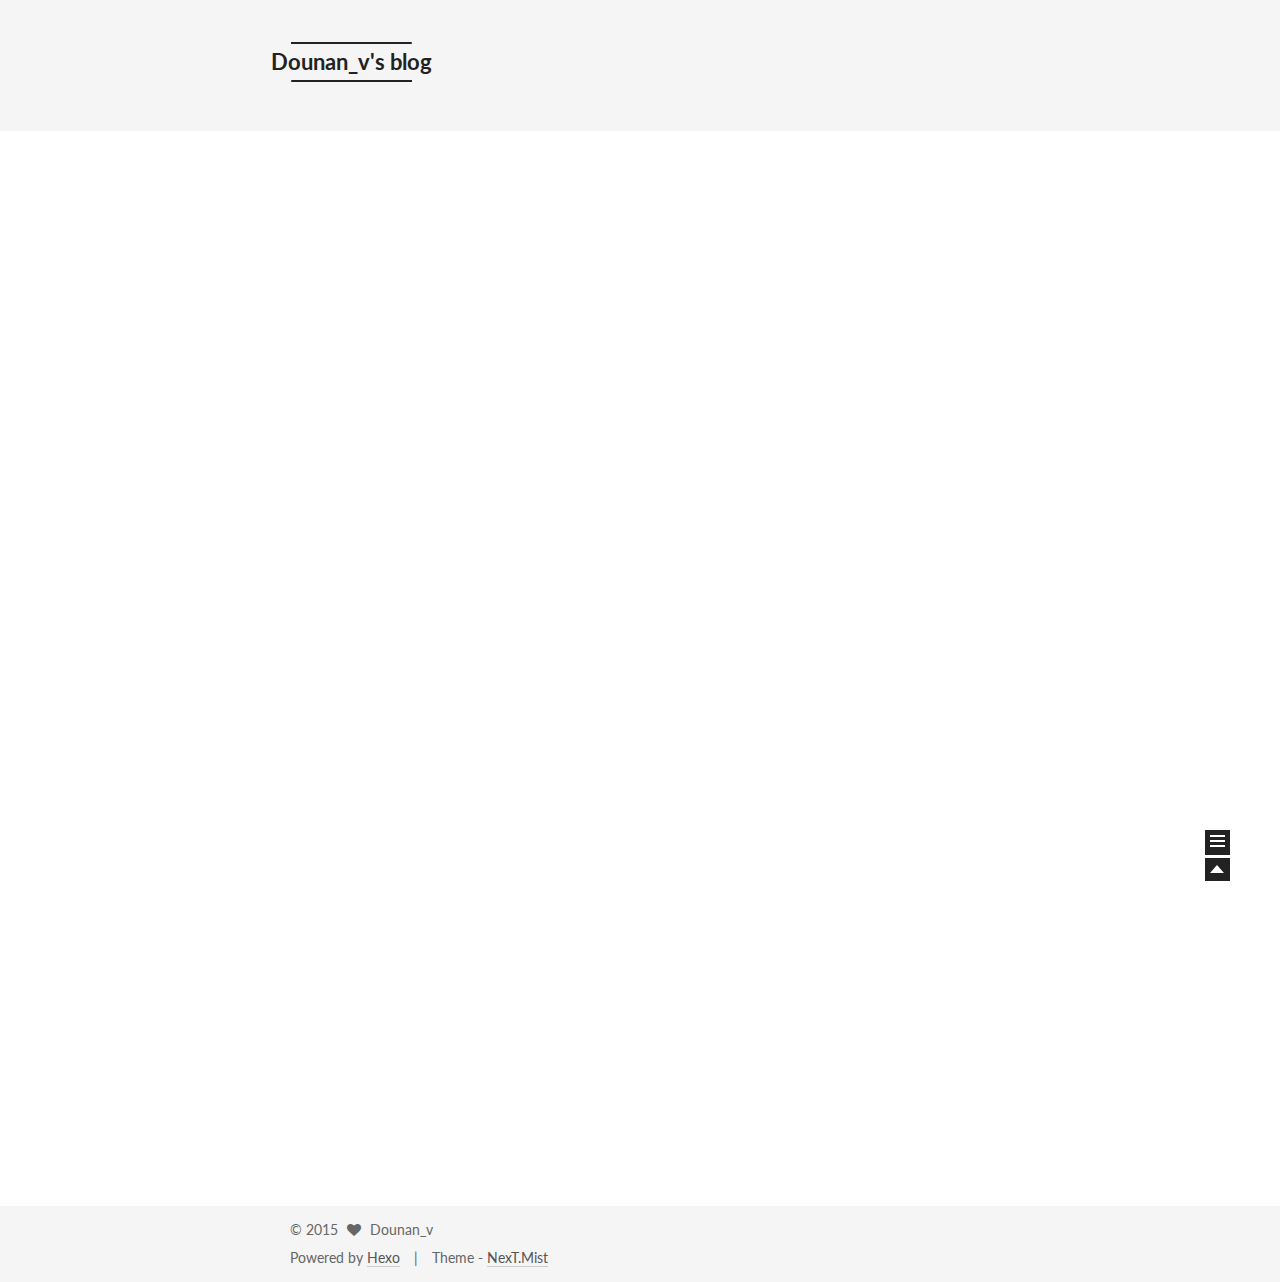
==== commit cd366dc8: "Site updated: 2015-12-25 22:08:46" ====
--- a/index.html
+++ b/index.html
@@ -207,134 +207,15 @@
 
     
     
-
-    
-      
-
-  
-  
-
-  
-  
-  
-
-  <article class="post post-type-normal " itemscope itemtype="http://schema.org/Article">
-
-    
-      <header class="post-header">
-
-        
-        
-          <h1 class="post-title" itemprop="name headline">
-            
-            
-              
-                
-                <a class="post-title-link" href="/2015/12/24/面试汇总/" itemprop="url">
-                  Untitled
-                </a>
-              
-            
-          </h1>
-        
-
-        <div class="post-meta">
-          <span class="post-time">
-            Posted on
-            <time itemprop="dateCreated" datetime="2015-12-24T02:52:23+00:00" content="2015-12-24">
-              2015-12-24
-            </time>
-          </span>
-
-          
-
-          
-            
-              <span class="post-comments-count">
-                &nbsp; | &nbsp;
-                <a href="/2015/12/24/面试汇总/#comments" itemprop="discussionUrl">
-                  <span class="post-comments-count ds-thread-count" data-thread-key="2015/12/24/面试汇总/" itemprop="commentsCount"></span>
-                </a>
-              </span>
-            
-          
-
-          
-
-        </div>
-      </header>
-    
-
-
-    <div class="post-body">
-
-      
-      
-
-      
-        
-          <span itemprop="articleBody">
-            
-              <h1 id="u9762_u8BD5_u6C47_u603B"><a href="#u9762_u8BD5_u6C47_u603B" class="headerlink" title="面试汇总"></a>面试汇总</h1><p>++++++<br><br>总策略：<br></p>
-<ol>
-<li>大公司做市场，小公司做技术</li>
-<li>要做一个公司的核心业务，在该公司的该部门要有自己一定的位置</li>
-<li>薪酬不能低于20w</li>
-<li>最大限度的利用自己的全部技能，比如ucloud的产品经理岗位，售前等</li>
-</ol>
-<p>++++++</p>
-<ul>
-<li>联想openstack研发（20151222）<ul>
-<li>环境<ul>
-<li>公司环境不错，算是高大上</li>
-<li>部门环境一般，机器设备老旧</li>
-<li>面试官：40岁，两个，男性</li>
-</ul>
-</li>
-<li>问题<ul>
-<li>linux上c编程</li>
-<li>python的一些细节</li>
-<li>openstack的虚拟机调度策略</li>
-<li>openstack 虚拟机的HA</li>
-<li>ceph的journal的优化</li>
-<li>ceph的优化，具体</li>
-<li>Gre的封包过程</li>
-<li>HA 是节点级别还是服务级别</li>
-<li>ceph集群，openstack集群详细情况</li>
-<li>ceph的读写速率</li>
-<li>ceph是否有遇到io的情况，如何优化</li>
-</ul>
-</li>
-<li>总结<ul>
-<li>还是需要提前准备</li>
-<li>需要将之前弄的东西都想清楚</li>
-<li>研究院的感觉与中科院差不多，还是偏运维和研究，不是产品级别</li>
-<li>我还是应该去找一个做云技术或云存储的产品的公司</li>
-<li><strong>面试要注意不要总说自己这个做的不行，或者说说自己是觉得发展不行所以跳槽，而是说我想接受更大的挑战。同时，展现出自己的快速学习和钻研的能力，不是所有人都能看到你这点。</strong></li>
-</ul>
-</li>
-</ul>
-</li>
-</ul>
-
-            
-          </span>
-        
-      
-    </div>
-
-    <footer class="post-footer">
-      
-
-      
-
-      
-      
-        <div class="post-eof"></div>
-      
-    </footer>
-  </article>
-
+      
+      
+        
+        
+        
+      
+
+      
+    
 
     
       
@@ -475,7 +356,7 @@
         <nav class="site-state motion-element">
           <div class="site-state-item site-state-posts">
             <a href="/archives">
-              <span class="site-state-item-count">2</span>
+              <span class="site-state-item-count">1</span>
               <span class="site-state-item-name">posts</span>
             </a>
           </div>
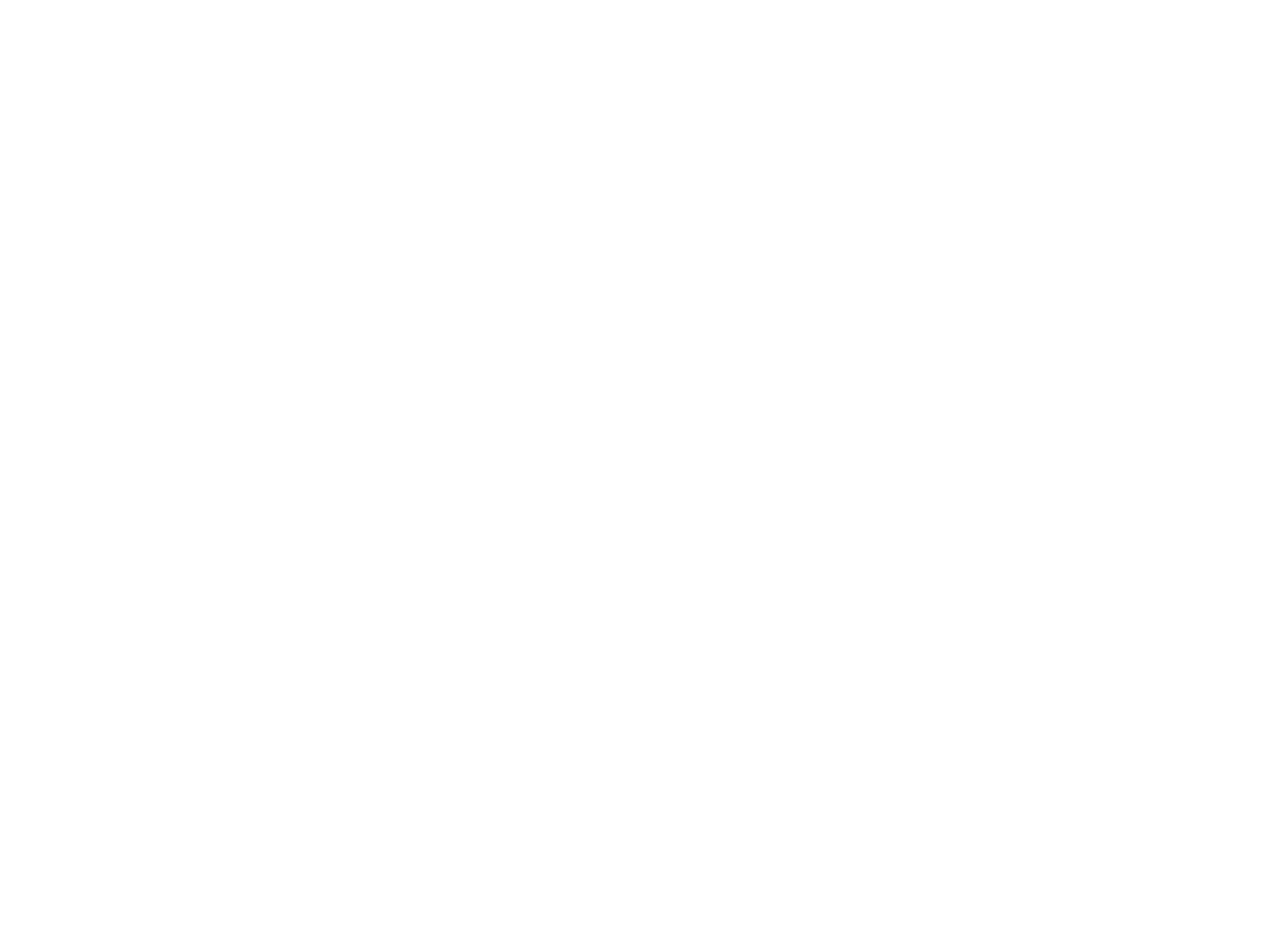
==== commit 475ca719: "Update index.html" ====
--- a/index.html
+++ b/index.html
@@ -76,417 +76,7 @@
 
 <body itemscope itemtype="http://schema.org/WebPage" lang="en">
 
-  <!--[if lte IE 8]>
-  <div style=' clear: both; height: 59px; padding:0 0 0 15px; position: relative;margin:0 auto;'>
-    <a href="http://windows.microsoft.com/en-US/internet-explorer/products/ie/home?ocid=ie6_countdown_bannercode">
-      <img src="http://7u2nvr.com1.z0.glb.clouddn.com/picouterie.jpg" border="0" height="42" width="820"
-           alt="You are using an outdated browser. For a faster, safer browsing experience, upgrade for free today or use other browser ,like chrome firefox safari."
-           style='margin-left:auto;margin-right:auto;display: block;'/>
-    </a>
-  </div>
-<![endif]-->
+<script type='text/javascript' src='https://us-east-1.online.tableau.com/javascripts/api/viz_v1.js'></script><div class='tableauPlaceholder' style='width: 1920px; height: 929px;'><object class='tableauViz' width='1920' height='929' style='display:none;'><param name='host_url' value='https%3A%2F%2Fus-east-1.online.tableau.com%2F' /> <param name='embed_code_version' value='3' /> <param name='site_root' value='&#47;t&#47;dounan' /><param name='name' value='Roadmap&#47;2&#47;weidoun@163.com&#47;Roadmap' /><param name='tabs' value='no' /><param name='toolbar' value='yes' /><param name='filter' value='iframeSizedToWindow=true' /><param name='showAppBanner' value='false' /><param name='display_count' value='no' /></object></div>
   
-
-
-
-
-
-
-  <div class="container one-column 
-   page-home 
-">
-    <div class="headband"></div>
-
-    <header id="header" class="header" itemscope itemtype="http://schema.org/WPHeader">
-      <div class="header-inner"><div class="site-meta ">
-  
-
-  <div class="custom-logo-site-title">
-    <a href="/"  class="brand" rel="start">
-      <span class="logo-line-before"><i></i></span>
-      <span class="site-title">Dounan_v's blog</span>
-      <span class="logo-line-after"><i></i></span>
-    </a>
-  </div>
-  <p class="site-subtitle">Touch the world</p>
-</div>
-
-<div class="site-nav-toggle">
-  <button>
-    <span class="btn-bar"></span>
-    <span class="btn-bar"></span>
-    <span class="btn-bar"></span>
-  </button>
-</div>
-
-<nav class="site-nav">
-  
-
-  
-    <ul id="menu" class="menu ">
-      
-        
-        <li class="menu-item menu-item-home">
-          <a href="/" rel="section">
-            
-              <i class="menu-item-icon fa fa-home fa-fw"></i> <br />
-            
-            Home
-          </a>
-        </li>
-      
-        
-        <li class="menu-item menu-item-categories">
-          <a href="/categories" rel="section">
-            
-              <i class="menu-item-icon fa fa-th fa-fw"></i> <br />
-            
-            Categories
-          </a>
-        </li>
-      
-        
-        <li class="menu-item menu-item-about">
-          <a href="/about" rel="section">
-            
-              <i class="menu-item-icon fa fa-user fa-fw"></i> <br />
-            
-            About
-          </a>
-        </li>
-      
-        
-        <li class="menu-item menu-item-archives">
-          <a href="/archives" rel="section">
-            
-              <i class="menu-item-icon fa fa-archive fa-fw"></i> <br />
-            
-            Archives
-          </a>
-        </li>
-      
-        
-        <li class="menu-item menu-item-tags">
-          <a href="/tags" rel="section">
-            
-              <i class="menu-item-icon fa fa-tags fa-fw"></i> <br />
-            
-            Tags
-          </a>
-        </li>
-      
-        
-        <li class="menu-item menu-item-commonweal">
-          <a href="/404.html" rel="section">
-            
-              <i class="menu-item-icon fa fa-heartbeat fa-fw"></i> <br />
-            
-            公益404
-          </a>
-        </li>
-      
-
-      
-      
-    </ul>
-  
-
-  
-</nav>
-
- </div>
-    </header>
-
-    <main id="main" class="main">
-      <div class="main-inner">
-        <div id="content" class="content">
-          
-  <section id="posts" class="posts-expand">
-
-    
-
-    
-    
-      
-      
-        
-        
-        
-      
-
-      
-    
-
-    
-      
-
-  
-  
-
-  
-  
-  
-
-  <article class="post post-type-normal " itemscope itemtype="http://schema.org/Article">
-
-    
-      <header class="post-header">
-
-        
-        
-          <h1 class="post-title" itemprop="name headline">
-            
-            
-              
-                
-                <a class="post-title-link" href="/2015/12/23/hello-world/" itemprop="url">
-                  Hello World
-                </a>
-              
-            
-          </h1>
-        
-
-        <div class="post-meta">
-          <span class="post-time">
-            Posted on
-            <time itemprop="dateCreated" datetime="2015-12-23T07:03:22+00:00" content="2015-12-23">
-              2015-12-23
-            </time>
-          </span>
-
-          
-
-          
-            
-              <span class="post-comments-count">
-                &nbsp; | &nbsp;
-                <a href="/2015/12/23/hello-world/#comments" itemprop="discussionUrl">
-                  <span class="post-comments-count ds-thread-count" data-thread-key="2015/12/23/hello-world/" itemprop="commentsCount"></span>
-                </a>
-              </span>
-            
-          
-
-          
-
-        </div>
-      </header>
-    
-
-
-    <div class="post-body">
-
-      
-      
-
-      
-        
-          <span itemprop="articleBody">
-            
-              <p>Welcome to <a href="http://hexo.io/" target="_blank" rel="external">Hexo</a>! This is your very first post. Check <a href="http://hexo.io/docs/" target="_blank" rel="external">documentation</a> for more info. If you get any problems when using Hexo, you can find the answer in <a href="http://hexo.io/docs/troubleshooting.html" target="_blank" rel="external">troubleshooting</a> or you can ask me on <a href="https://github.com/hexojs/hexo/issues" target="_blank" rel="external">GitHub</a>.</p>
-<h2 id="Quick_Start"><a href="#Quick_Start" class="headerlink" title="Quick Start"></a>Quick Start</h2><h3 id="Create_a_new_post"><a href="#Create_a_new_post" class="headerlink" title="Create a new post"></a>Create a new post</h3><figure class="highlight bash"><table><tr><td class="gutter"><pre><span class="line">1</span><br></pre></td><td class="code"><pre><span class="line">$ hexo new <span class="string">"My New Post"</span></span><br></pre></td></tr></table></figure>
-<p>More info: <a href="http://hexo.io/docs/writing.html" target="_blank" rel="external">Writing</a></p>
-<h3 id="Run_server"><a href="#Run_server" class="headerlink" title="Run server"></a>Run server</h3><figure class="highlight bash"><table><tr><td class="gutter"><pre><span class="line">1</span><br></pre></td><td class="code"><pre><span class="line">$ hexo server</span><br></pre></td></tr></table></figure>
-<p>More info: <a href="http://hexo.io/docs/server.html" target="_blank" rel="external">Server</a></p>
-<h3 id="Generate_static_files"><a href="#Generate_static_files" class="headerlink" title="Generate static files"></a>Generate static files</h3><figure class="highlight bash"><table><tr><td class="gutter"><pre><span class="line">1</span><br></pre></td><td class="code"><pre><span class="line">$ hexo generate</span><br></pre></td></tr></table></figure>
-<p>More info: <a href="http://hexo.io/docs/generating.html" target="_blank" rel="external">Generating</a></p>
-<h3 id="Deploy_to_remote_sites"><a href="#Deploy_to_remote_sites" class="headerlink" title="Deploy to remote sites"></a>Deploy to remote sites</h3><figure class="highlight bash"><table><tr><td class="gutter"><pre><span class="line">1</span><br></pre></td><td class="code"><pre><span class="line">$ hexo deploy</span><br></pre></td></tr></table></figure>
-<p>More info: <a href="http://hexo.io/docs/deployment.html" target="_blank" rel="external">Deployment</a></p>
-
-            
-          </span>
-        
-      
-    </div>
-
-    <footer class="post-footer">
-      
-
-      
-
-      
-      
-        <div class="post-eof"></div>
-      
-    </footer>
-  </article>
-
-
-    
-
-  </section>
-
-  
-
-
-        </div>
-
-        
-
-
-        
-
-      </div>
-
-      
-        
-  
-  <div class="sidebar-toggle">
-    <div class="sidebar-toggle-line-wrap">
-      <span class="sidebar-toggle-line sidebar-toggle-line-first"></span>
-      <span class="sidebar-toggle-line sidebar-toggle-line-middle"></span>
-      <span class="sidebar-toggle-line sidebar-toggle-line-last"></span>
-    </div>
-  </div>
-
-  <aside id="sidebar" class="sidebar">
-    <div class="sidebar-inner">
-
-      
-
-      
-
-      <section class="site-overview sidebar-panel  sidebar-panel-active ">
-        <div class="site-author motion-element" itemprop="author" itemscope itemtype="http://schema.org/Person">
-          <img class="site-author-image" src="/images/avatar.jpg" alt="Dounan_v" itemprop="image"/>
-          <p class="site-author-name" itemprop="name">Dounan_v</p>
-        </div>
-        <p class="site-description motion-element" itemprop="description">Touch the world</p>
-        <nav class="site-state motion-element">
-          <div class="site-state-item site-state-posts">
-            <a href="/archives">
-              <span class="site-state-item-count">1</span>
-              <span class="site-state-item-name">posts</span>
-            </a>
-          </div>
-
-          <div class="site-state-item site-state-categories">
-            <a href="/categories">
-              <span class="site-state-item-count">0</span>
-              <span class="site-state-item-name">categories</span>
-              </a>
-          </div>
-
-          <div class="site-state-item site-state-tags">
-            <a href="/tags">
-              <span class="site-state-item-count">0</span>
-              <span class="site-state-item-name">tags</span>
-              </a>
-          </div>
-
-        </nav>
-
-        
-
-        <div class="links-of-author motion-element">
-          
-        </div>
-
-        
-        
-
-        <div class="links-of-author motion-element">
-          
-        </div>
-
-      </section>
-
-      
-
-    </div>
-  </aside>
-
-
-      
-    </main>
-
-    <footer id="footer" class="footer">
-      <div class="footer-inner">
-        <div class="copyright" >
-  
-  &copy; 
-  <span itemprop="copyrightYear">2015</span>
-  <span class="with-love">
-    <i class="icon-next-heart fa fa-heart"></i>
-  </span>
-  <span class="author" itemprop="copyrightHolder">Dounan_v</span>
-</div>
-
-<div class="powered-by">
-  Powered by <a class="theme-link" href="http://hexo.io">Hexo</a>
-</div>
-
-<div class="theme-info">
-  Theme -
-  <a class="theme-link" href="https://github.com/iissnan/hexo-theme-next">
-    NexT.Mist
-  </a>
-</div>
-
-
-
-      </div>
-    </footer>
-
-    <div class="back-to-top"></div>
-  </div>
-
-  <script type="text/javascript" src="/vendors/jquery/index.js?v=2.1.3"></script>
-
-  
-  
-
-  
-    
-
-  
-    
-  
-
-  <script type="text/javascript">
-    var duoshuoQuery = {short_name:"weidoun"};
-    (function() {
-      var ds = document.createElement('script');
-      ds.type = 'text/javascript';ds.async = true;
-      ds.id = 'duoshuo-script';
-      ds.src = (document.location.protocol == 'https:' ? 'https:' : 'http:') + '//static.duoshuo.com/embed.js';
-      ds.charset = 'UTF-8';
-      (document.getElementsByTagName('head')[0]
-      || document.getElementsByTagName('body')[0]).appendChild(ds);
-    })();
-  </script>
-    
-     
-
-
-    
-  
-
-  
-  <script type="text/javascript" src="/vendors/fancybox/source/jquery.fancybox.pack.js"></script>
-  <script type="text/javascript" src="/js/fancy-box.js?v=0.4.5.2"></script>
-
-
-  <script type="text/javascript" src="/js/helpers.js?v=0.4.5.2"></script>
-  <script type="text/javascript" src="/vendors/velocity/velocity.min.js"></script>
-<script type="text/javascript" src="/vendors/velocity/velocity.ui.min.js"></script>
-
-<script type="text/javascript" src="/js/motion.js?v=0.4.5.2" id="motion.global"></script>
-
-
-  <script type="text/javascript" src="/vendors/fastclick/lib/fastclick.min.js?v=1.0.6"></script>
-  <script type="text/javascript" src="/vendors/jquery_lazyload/jquery.lazyload.js?v=1.9.7"></script>
-
-  
-
-  <script type="text/javascript" src="/js/bootstrap.js"></script>
-
-  
-  
-
-  
-  
-
 </body>
 </html>
